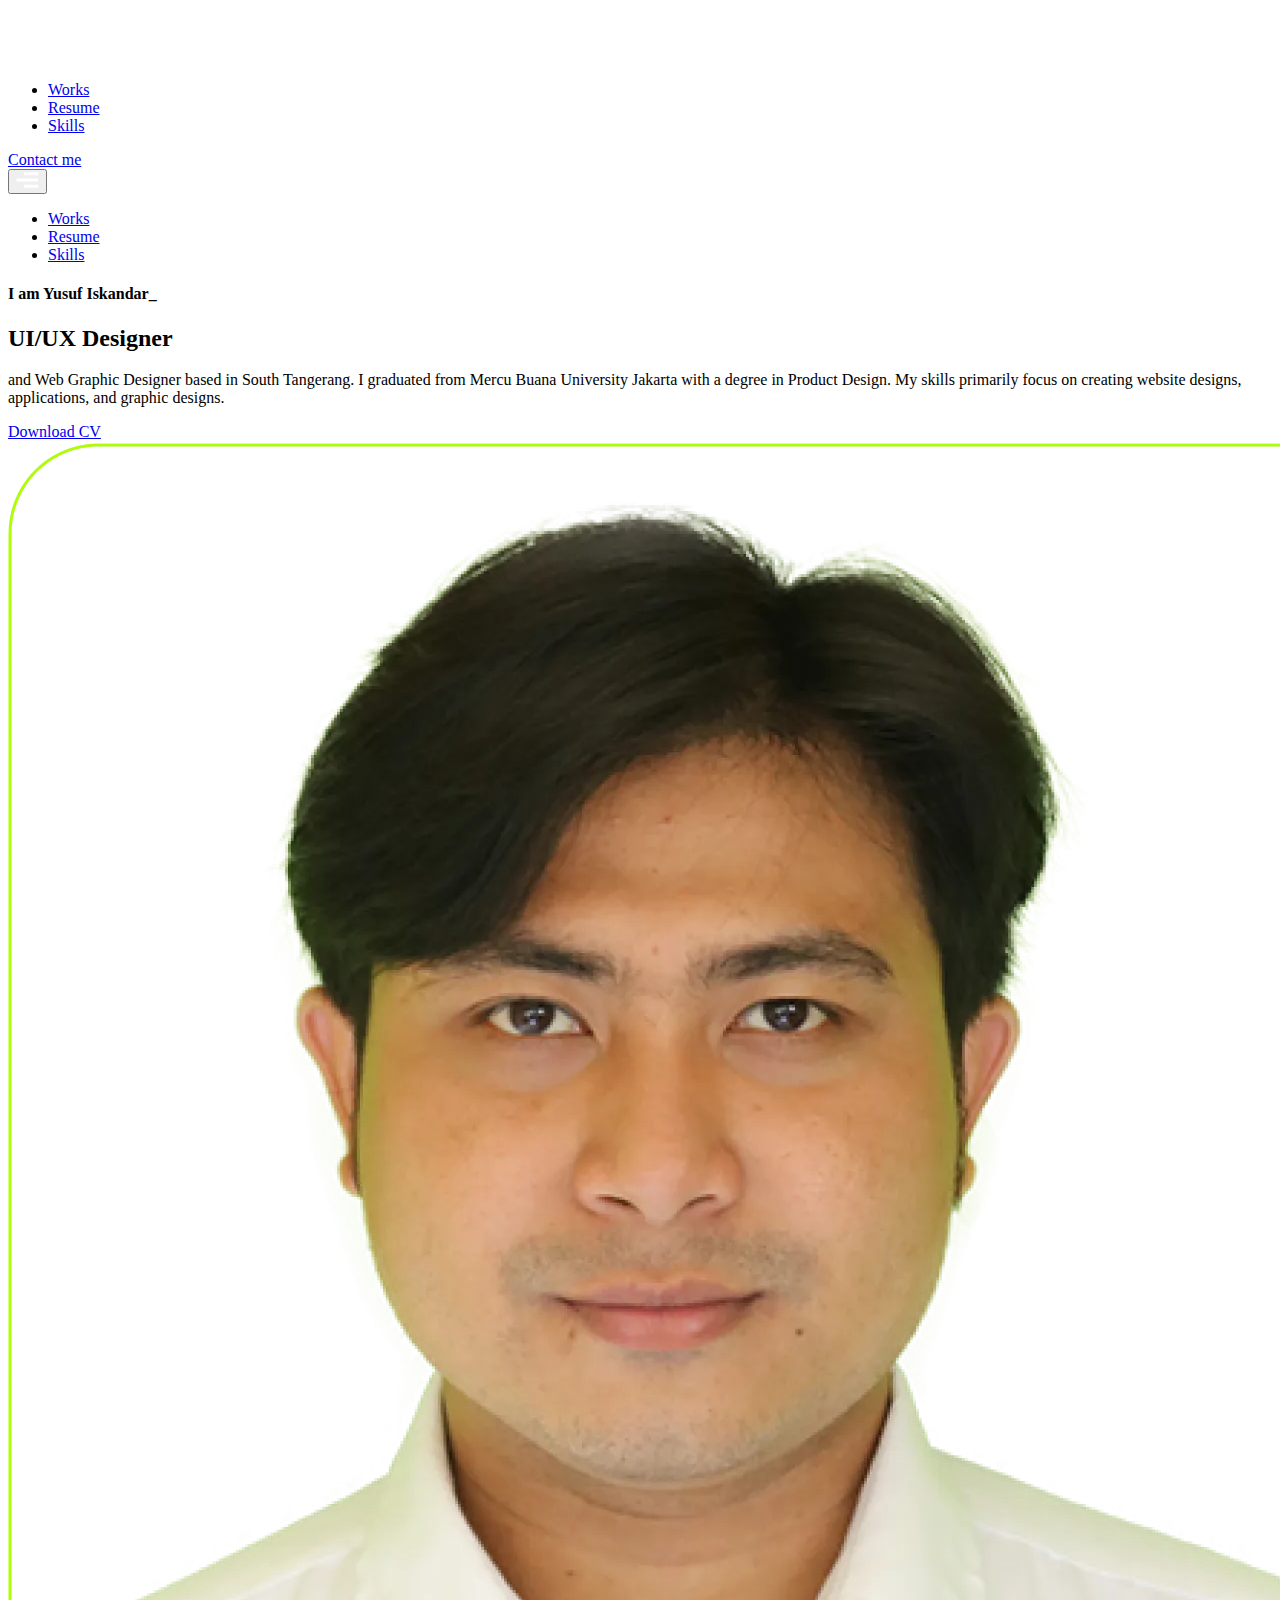
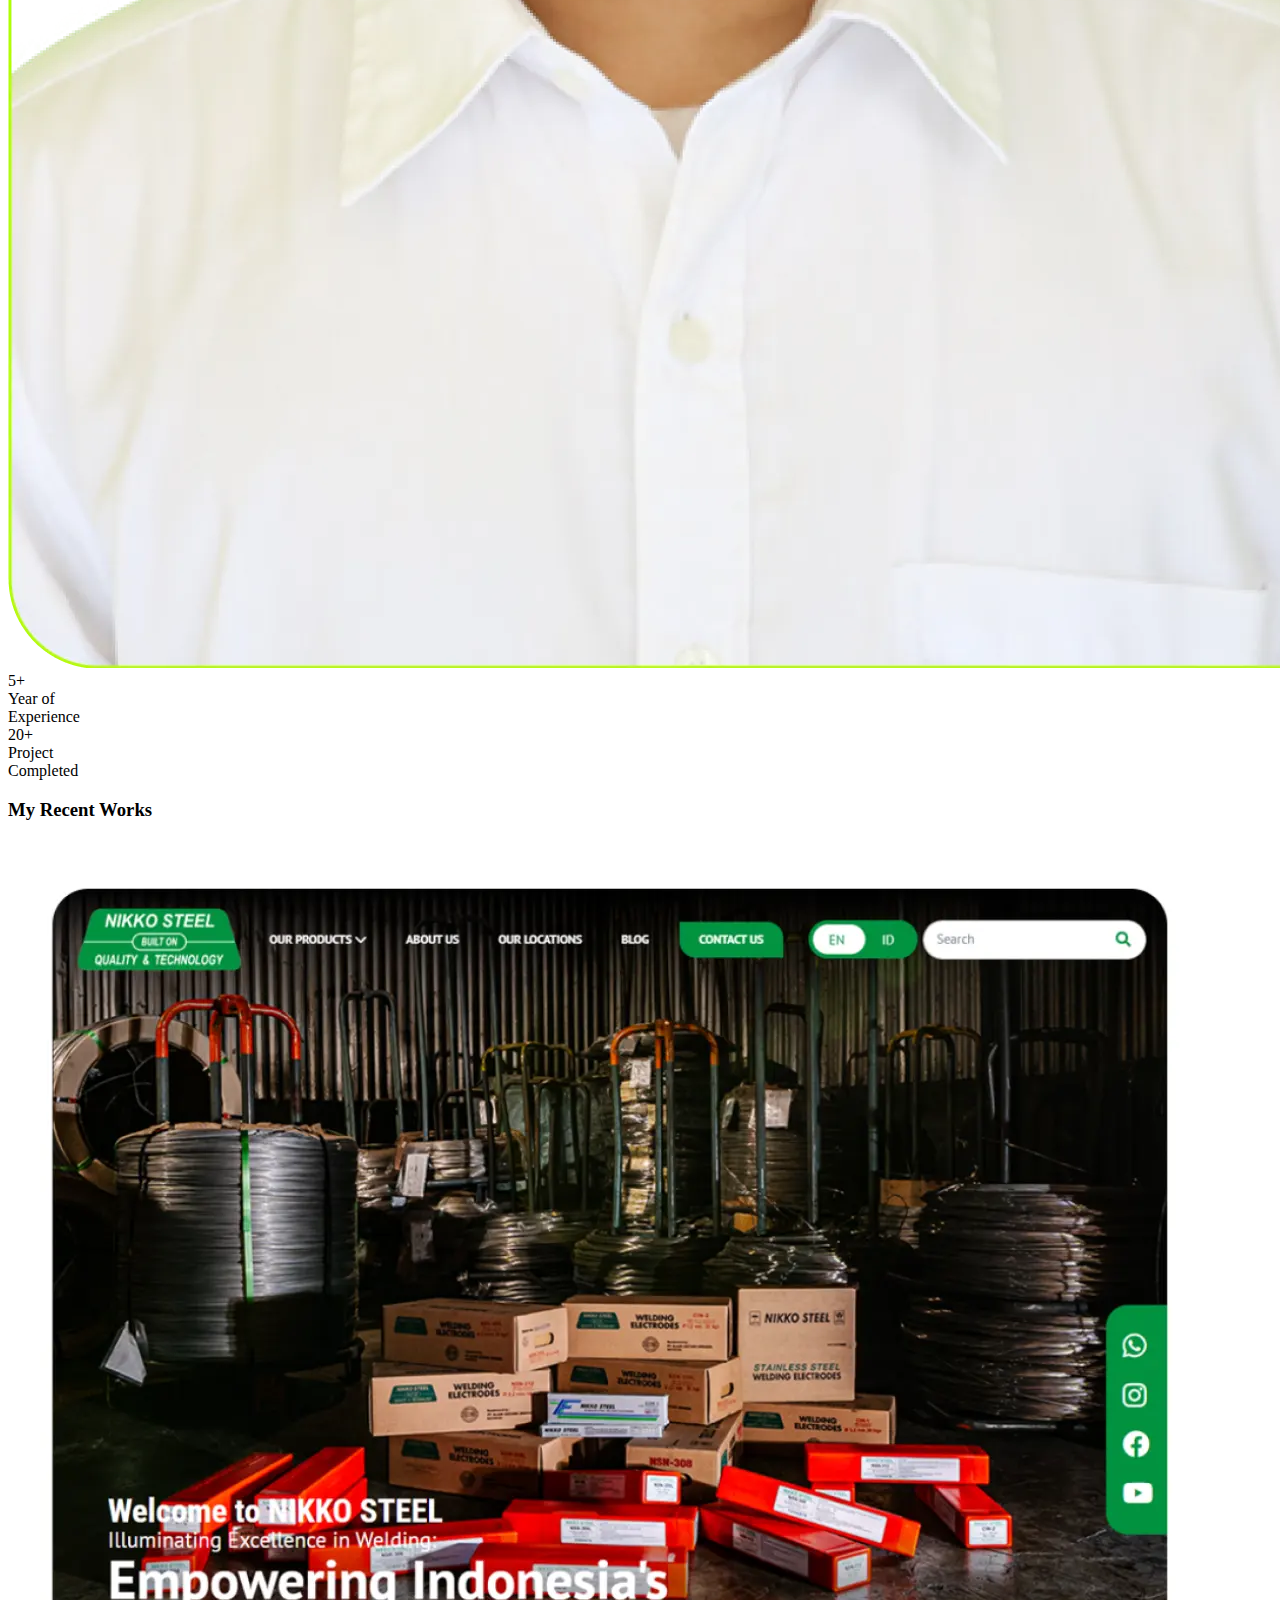
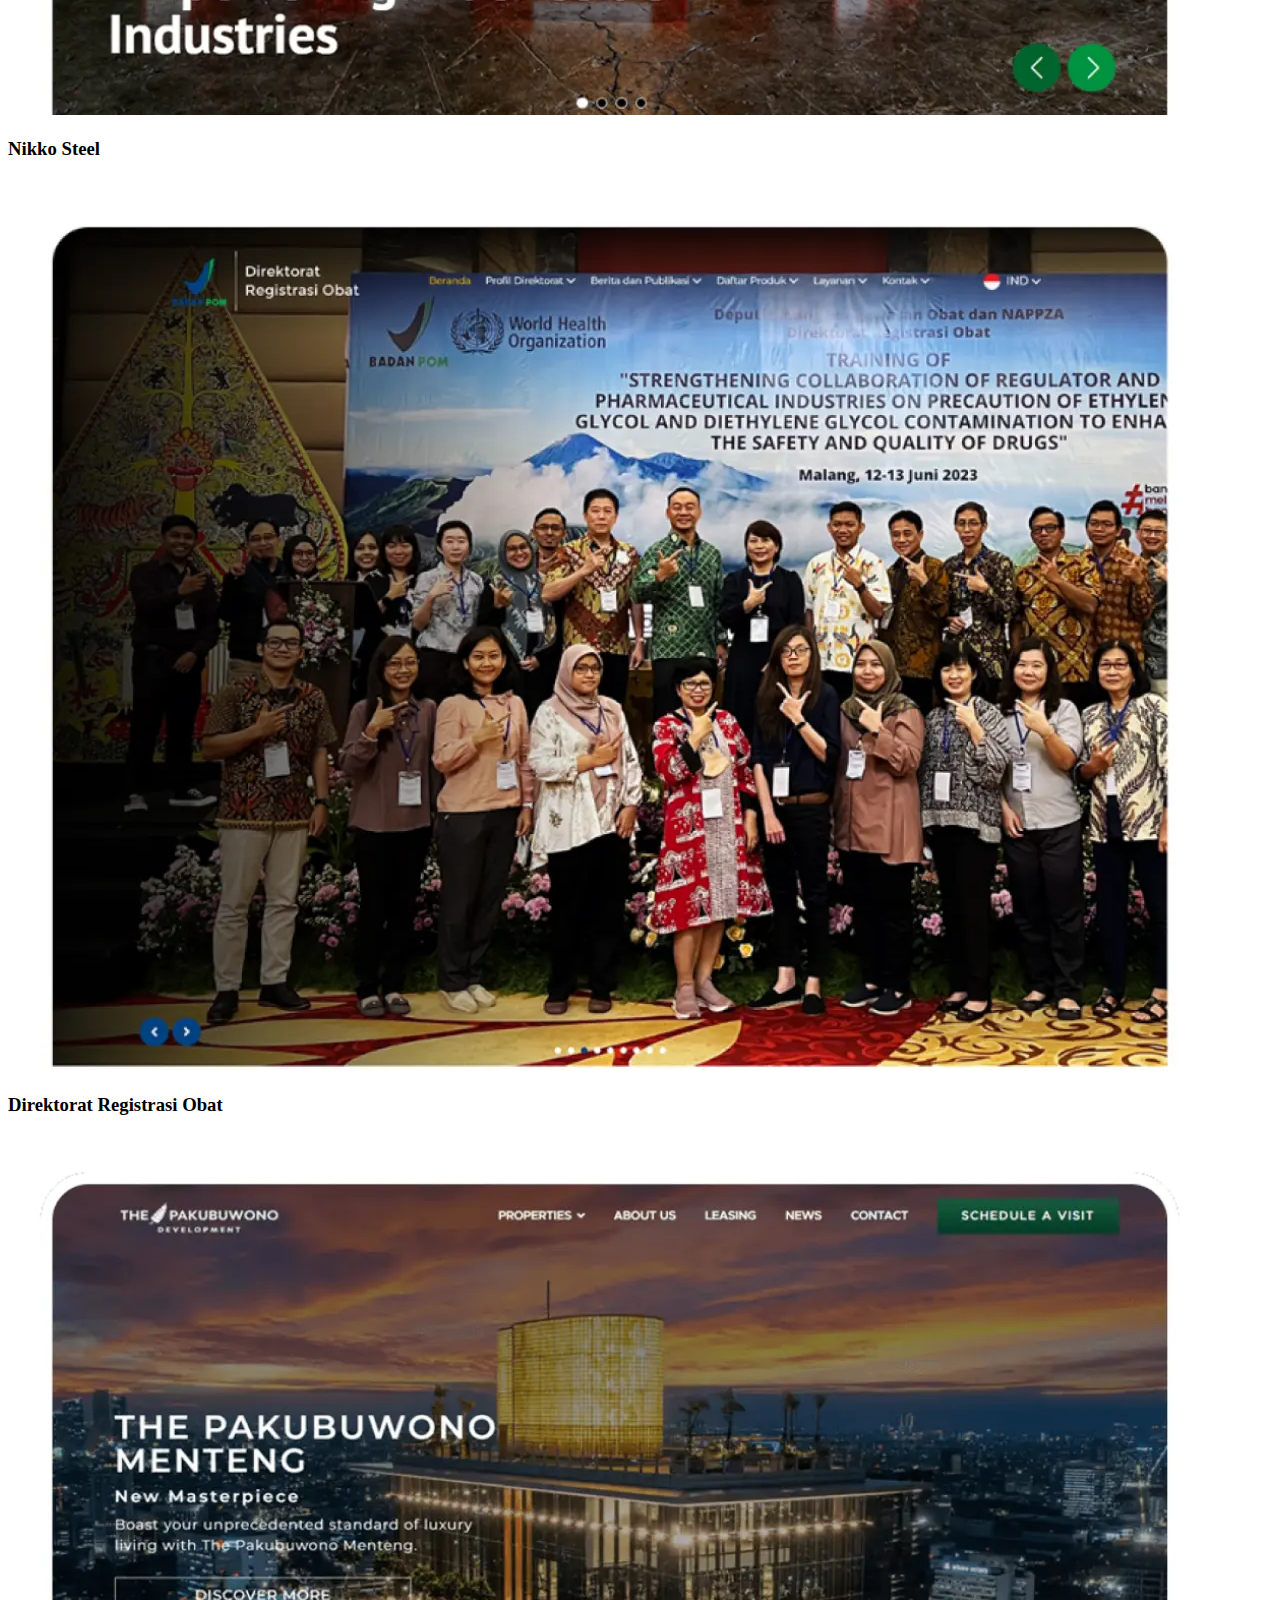
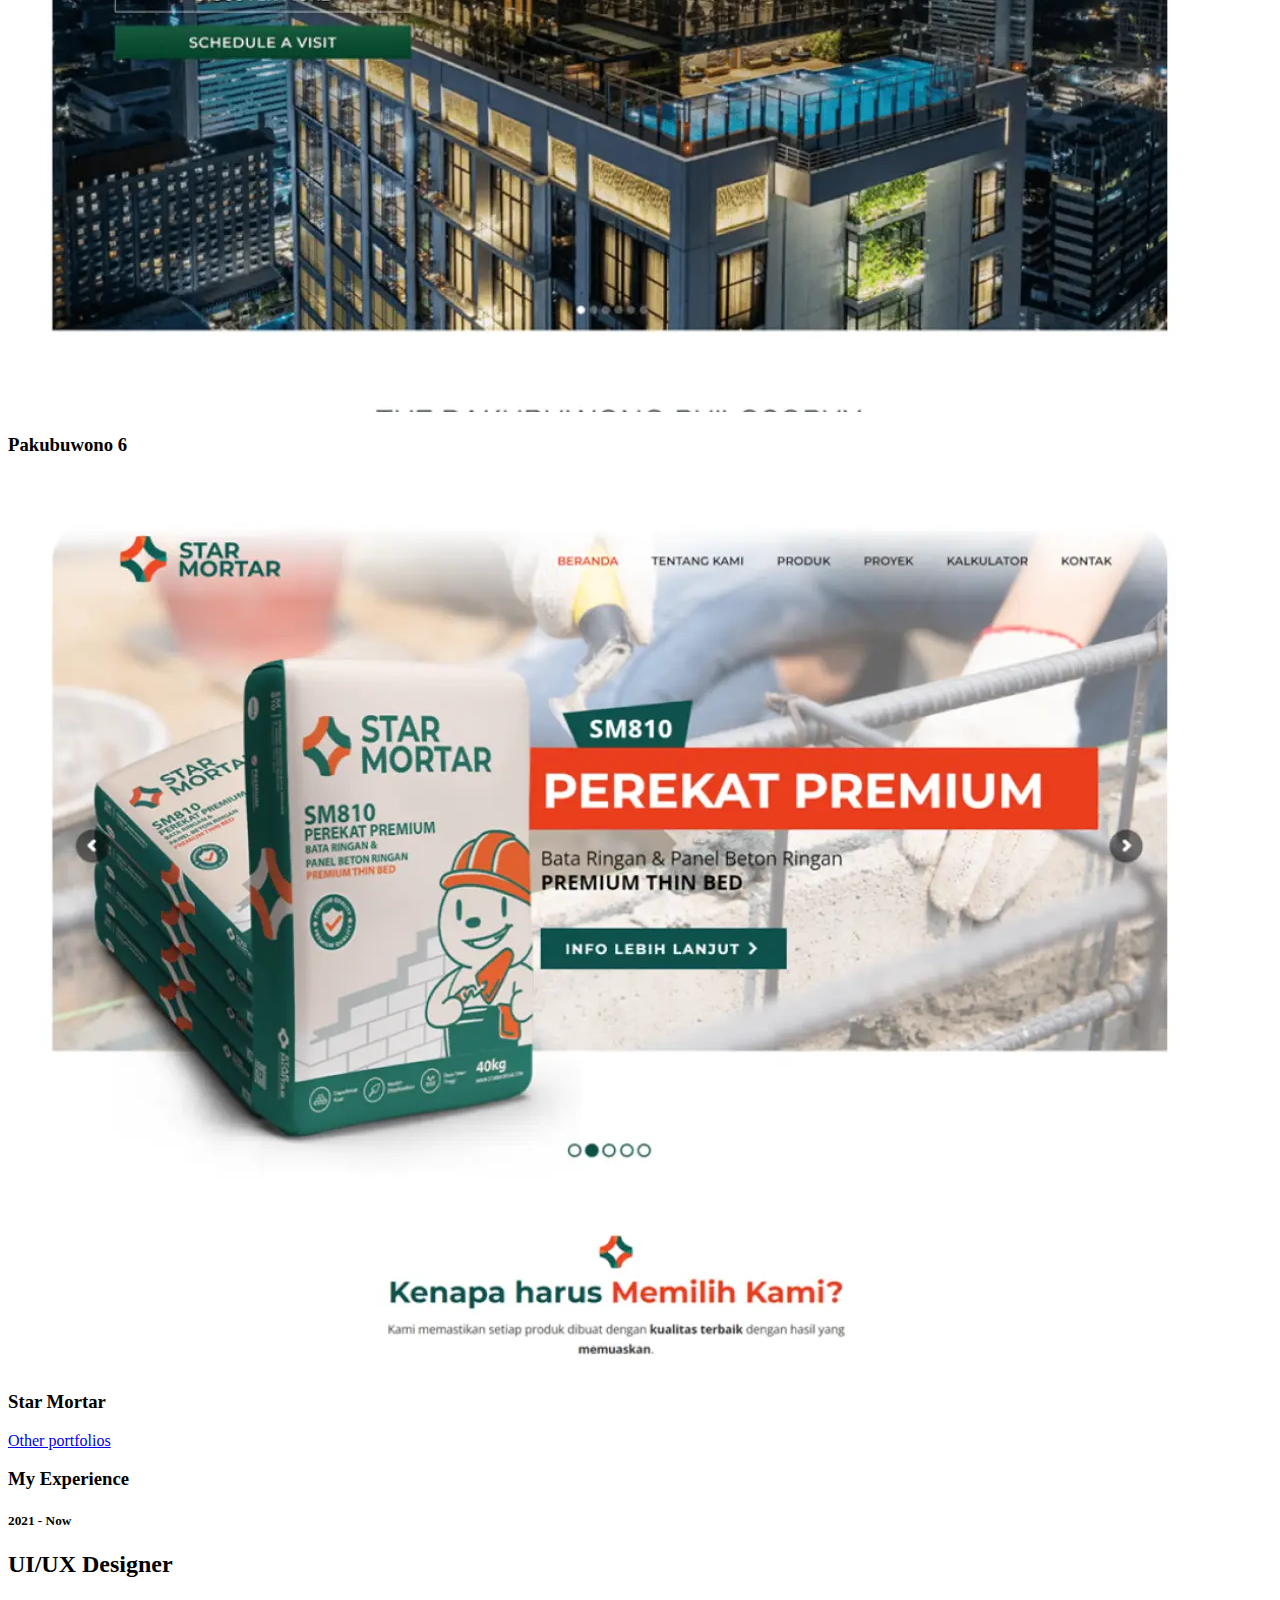
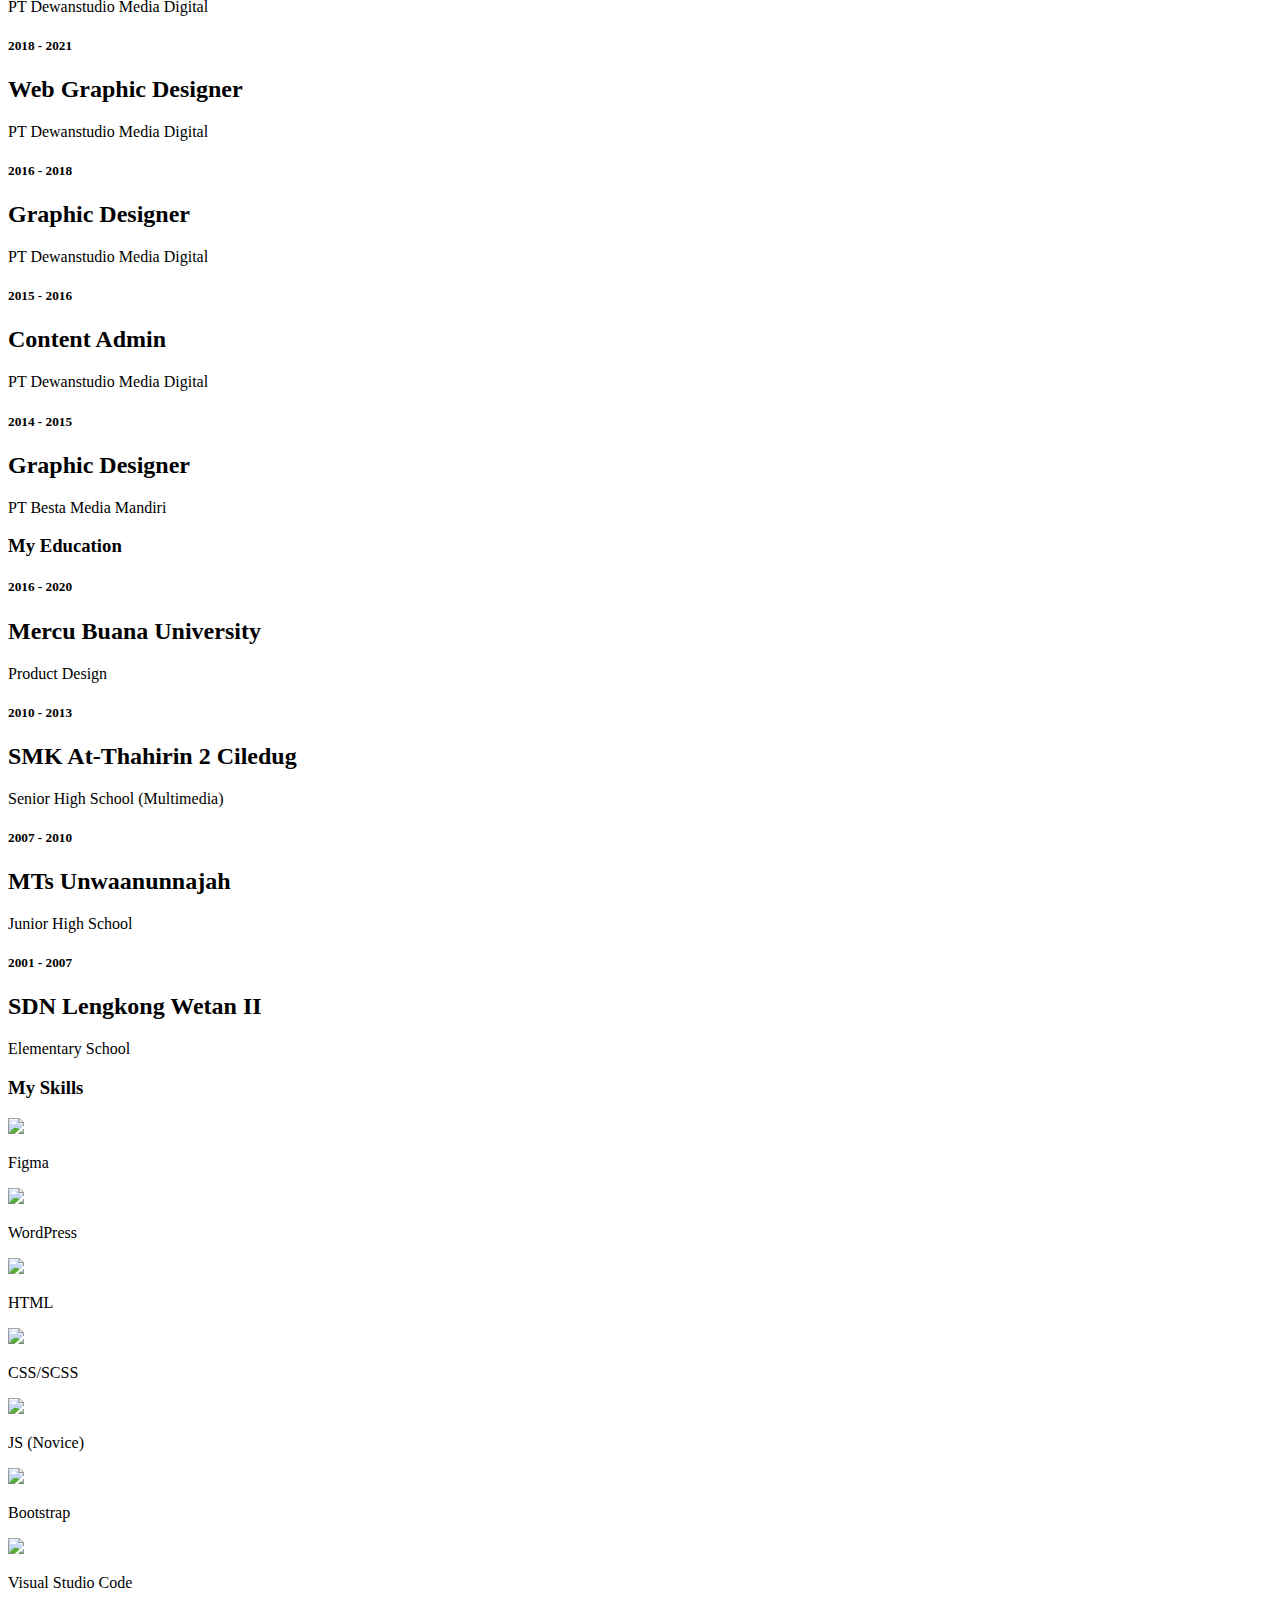
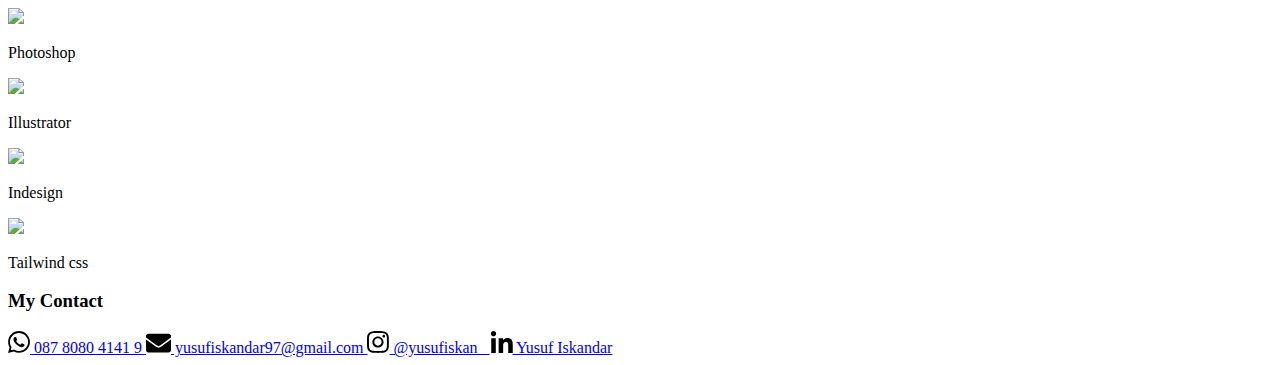
==== index.html @ 82c763b8 "update gambar" ====
<!DOCTYPE html>
<html lang="en" class="scroll-smooth">

<head>
    <meta charset="UTF-8">
    <meta name="viewport" content="width=device-width, initial-scale=1.0">
    <link rel="preconnect" href="https://fonts.googleapis.com">
    <link rel="preconnect" href="https://fonts.gstatic.com" crossorigin>
    <link href="https://fonts.googleapis.com/css2?family=Unbounded:wght@200..900&display=swap" rel="stylesheet">
    <link href="https://unpkg.com/tailwindcss@^2/dist/tailwind.min.css" rel="stylesheet"/>
    <link rel="stylesheet" href="style.css">
    <script src="https://cdn.tailwindcss.com"></script>

    <title>Yusuf Iskandar</title>
</head>



<body class="bg-[#022684] unbounded-light">
    <div class="relative">
        <nav class="fixed top-0 left-0 right-0 z-10 flex flex-row max-w-6xl mx-auto justify-between items-center mt-10 px-5">
            <svg width="80" height="53" viewBox="0 0 80 53" fill="none" xmlns="http://www.w3.org/2000/svg">
                <g clip-path="url(#clip0_464_35)">
                    <path
                        d="M12.8082 39.3248L13.6675 37.2379L2.12785 8.14322C1.4322 6.46547 1.06391 5.23785 1.06391 4.50128C1.06391 3.68286 1.26852 2.94629 1.67772 2.25064C2.08693 1.55499 2.65982 1.02302 3.39639 0.613811C4.09204 0.204604 4.86954 0 5.64703 0C6.99742 0 8.02043 0.450128 8.71608 1.30946C9.41174 2.1688 10.0255 3.39642 10.5575 4.99233L18.4961 28.1125L26.0255 6.62916C26.6394 4.86957 27.1713 3.51918 27.6215 2.53708C28.1125 1.55499 28.6036 0.900256 29.1355 0.531969C29.6675 0.163683 30.445 0 31.4271 0C32.1227 0 32.8184 0.204604 33.4731 0.57289C34.1279 0.941176 34.6189 1.47315 34.9872 2.08696C35.3555 2.74169 35.5192 3.39642 35.5192 4.13299C35.4373 4.58312 35.2736 5.19693 35.069 5.97442C34.8644 6.79284 34.6189 7.57033 34.3325 8.42967L22.0972 40.4706C21.0332 43.2941 20.0102 45.5038 18.9872 47.0997C17.9642 48.6957 16.6547 49.9233 14.977 50.7826C13.2992 51.6419 11.0895 52.0921 8.26596 52.0921C5.52427 52.0921 3.43731 51.8056 2.08693 51.1918C0.695625 50.578 0.0408936 49.5141 0.0408936 47.9182C0.0408936 46.8542 0.368259 45.9949 1.02299 45.422C1.67772 44.8491 2.65982 44.5627 3.92836 44.5627C4.41941 44.5627 4.91046 44.6445 5.40151 44.7673C6.01532 44.89 6.50637 44.9719 6.95649 44.9719C8.02043 44.9719 8.87977 44.8082 9.49358 44.4808C10.1074 44.1535 10.6803 43.6215 11.1713 42.8031C11.6215 42.0256 12.1943 40.8798 12.8082 39.3248Z"
                        fill="#FFFFFF" />
                    <path
                        d="M56.0205 38.1381C49.9233 38.1381 43.8261 38.1381 37.7289 38.1381C34.578 38.1381 32.4092 36.2148 32.3683 33.4322C32.3683 30.6087 34.5371 28.6445 37.6471 28.6445C50.0051 28.6445 62.3223 28.6445 74.6803 28.6445C77.8312 28.6445 79.9591 30.6496 79.9591 33.4322C79.9182 36.2558 77.7903 38.1381 74.5985 38.1381C68.4194 38.179 62.2404 38.1381 56.0205 38.1381Z"
                        fill="#FFFFFF" />
                </g>
                <defs>
                    <clipPath id="clip0_464_35">
                        <rect width="80" height="52.0921" fill="white" />
                    </clipPath>
                </defs>
            </svg>
    
            <ul class="lg:flex hidden flex-row text-white gap-x-8 unbounded-medium">
                <li>
                    <a href="#works" class="text-white hover:text-[#B0FD07]">Works</a>
                </li>
                <li>
                    <a href="#resume" class="text-white hover:text-[#B0FD07]">Resume</a>
                </li>
                <li>
                    <a href="#skills" class="text-white hover:text-[#B0FD07]">Skills</a>
                </li>
            </ul>
    
            <div class="lg:flex hidden">
                <a href="https://wa.me/087808041419" target="_blank" class="border-solid border-2 border-white hover:bg-[#B0FD07] hover:text-black hover:border-[#B0FD07] rounded-full text-white py-3 px-8 unbounded-bold">
                    Contact me
                </a>
            </div>
    
            <!-- toogleMenuMobile -->
            <div class="lg:hidden">
                <button onclick="toggleContent(); return false;">
                    <svg width="23" height="16" viewBox="0 0 23 16" fill="none" xmlns="http://www.w3.org/2000/svg">
                        <path d="M1.17407 9.59204H21.4866C21.6938 9.59204 21.8925 9.50973 22.039 9.36322C22.1855 9.21671 22.2678 9.01799 22.2678 8.81079V7.24829C22.2678 7.04109 22.1855 6.84238 22.039 6.69586C21.8925 6.54935 21.6938 6.46704 21.4866 6.46704H1.17407C0.966872 6.46704 0.768158 6.54935 0.621645 6.69586C0.475132 6.84238 0.392822 7.04109 0.392822 7.24829L0.392822 8.81079C0.392822 9.01799 0.475132 9.21671 0.621645 9.36322C0.768158 9.50973 0.966872 9.59204 1.17407 9.59204ZM21.6414 0.217041H8.83179C8.7495 0.216977 8.66801 0.233137 8.59197 0.264597C8.51594 0.296057 8.44685 0.3422 8.38867 0.400385C8.33048 0.458571 8.28434 0.527657 8.25288 0.603692C8.22142 0.679728 8.20526 0.76122 8.20532 0.843506V2.71558C8.20526 2.79786 8.22142 2.87935 8.25288 2.95539C8.28434 3.03143 8.33048 3.10051 8.38867 3.1587C8.44685 3.21688 8.51594 3.26303 8.59197 3.29449C8.66801 3.32595 8.7495 3.34211 8.83179 3.34204H21.6414C21.7236 3.34211 21.8051 3.32595 21.8812 3.29449C21.9572 3.26303 22.0263 3.21688 22.0845 3.1587C22.1427 3.10051 22.1888 3.03143 22.2203 2.95539C22.2517 2.87935 22.2679 2.79786 22.2678 2.71558V0.843506C22.2679 0.76122 22.2517 0.679728 22.2203 0.603692C22.1888 0.527657 22.1427 0.458571 22.0845 0.400385C22.0263 0.3422 21.9572 0.296057 21.8812 0.264597C21.8051 0.233137 21.7236 0.216977 21.6414 0.217041ZM21.6414 12.717H8.83179C8.7495 12.717 8.66801 12.7331 8.59197 12.7646C8.51594 12.7961 8.44685 12.8422 8.38867 12.9004C8.33048 12.9586 8.28434 13.0277 8.25288 13.1037C8.22142 13.1797 8.20526 13.2612 8.20532 13.3435V15.2156C8.20526 15.2979 8.22142 15.3794 8.25288 15.4554C8.28434 15.5314 8.33048 15.6005 8.38867 15.6587C8.44685 15.7169 8.51594 15.763 8.59197 15.7945C8.66801 15.8259 8.7495 15.8421 8.83179 15.842H21.6414C21.7236 15.8421 21.8051 15.8259 21.8812 15.7945C21.9572 15.763 22.0263 15.7169 22.0845 15.6587C22.1427 15.6005 22.1888 15.5314 22.2203 15.4554C22.2517 15.3794 22.2679 15.2979 22.2678 15.2156V13.3435C22.2679 13.2612 22.2517 13.1797 22.2203 13.1037C22.1888 13.0277 22.1427 12.9586 22.0845 12.9004C22.0263 12.8422 21.9572 12.7961 21.8812 12.7646C21.8051 12.7331 21.7236 12.717 21.6414 12.717Z" fill="white"/>
                    </svg>
                </button>                
            </div>
        </nav>

        
        <div class="fixed top-0 left-0 right-0 hidden" id="content">
            <ul class="flex-row text-white unbounded-medium mt-[30%] bg-[#001C61]">
                <li class="p-4">
                    <a href="#works" class="text-white hover:text-[#B0FD07] p-8">Works</a>
                </li>
                <li class="p-4">
                    <a href="#resume" class="text-white hover:text-[#B0FD07] p-8">Resume</a>
                </li>
                <li class="p-4">
                    <a href="#skills" class="text-white hover:text-[#B0FD07] p-8">Skills</a>
                </li>
            </ul>
        </div>
    

    <section class="bg-[#013AC9] -mt-24 pt-[250px] h-full">
        <div class="max-w-6xl mx-auto">
            <div class="flex flex-col md:flex-row gap-x-20 items-center justify-between">
                <div class="flex flex-col py-10 md:py-24 px-5">
                    <div class="flex flex-col gap-y-3">
                        <div>
                            <h4 class="text-white text-xl md:text-2xl">
                                I am Yusuf Iskandar_
                            </h4>
                            <h2 class="text-[#B0FD07] unbounded-extra-bold text-3xl md:text-5xl">
                                UI/UX Designer
                            </h2>
                        </div>
                        <div class="flex flex-col gap-y-10">
                            <p class="text-white mt-2 unbounded-light">and Web Graphic Designer based in South
                                Tangerang. I graduated from Mercu Buana University Jakarta with a degree in Product
                                Design. My skills primarily focus on creating website designs, applications, and graphic
                                designs.</p>

                            <a href="RESUME_Yusuf_Iskandar.pdf" target="_blank"
                                class="bg-[#B0FD07] border-solid border-2 border-[#B0FD07] hover:border-solid hover:border-2 hover:border-black text-black rounded-full py-3 px-8 unbounded-bold w-fit animate-bounce">Download
                                CV</a>
                        </div>
                    </div>
                </div>

                <div class="flex flex-col">
                    <img src="poto-profile.webp" class="rotate-3 transition ease-in-out delay-100 hover:rotate-0 hover:transition hover:ease-in-out hover:delay-100 w-9/12 md:w-full h-[auto] mx-auto">
                </div>
            </div>
        </div>
        <div class="max-w-6xl mx-auto grid justify-items-stretch py-20">
            <div class="flex items-center justify-self-center text-white gap-x-14 md:gap-x-20">
                <div class="flex flex-col md:flex-row items-center gap-x-3">
                    <div class="text-5xl unbounded-bold">5+</div>
                    <div class="text-center md:text-left">Year of<br>Experience</div>
                </div>
                <div class="flex flex-col md:flex-row items-center gap-x-3">
                    <div class="text-5xl unbounded-bold">20+</div>
                    <div class="text-center md:text-left">Project<br>Completed</div>
                </div>
            </div>
        </div>
    </section>

    <section class="max-w-6xl py-24 grid mx-auto" id="works">
        <div class="justify-self-center mb-10 md:mb-20">
            <h3 class="text-2xl md:text-4xl text-[#B0FD07] unbounded-bold text-center">My Recent Works</h3>
        </div>
        <div class="grid grid-cols-1 md:grid-cols-2 gap-x-8 px-5">
            <div class="my-cards mb-5">
                <div class="bg-[#001343] py-5 pb-0 w-fit rounded-[20px]">
                    <img src="nikko-steel.webp" class="h-auto hover:-translate-y-1 hover:scale-110 duration-300">
                </div>
                <div class="text-white text-center">
                    <h3 class="text-base md:text-2xl unbounded-semibold pt-3">Nikko Steel</h3>
                </div>
            </div>
            <div class="my-cards mb-5">
                <div class="bg-[#001343] py-5 pb-0 w-fit rounded-[20px]">
                    <img src="bpom.webp" class="h-auto hover:-translate-y-1 hover:scale-110 duration-300">
                </div>
                <div class="text-white text-center">
                    <h3 class="text-base md:text-2xl unbounded-semibold pt-3">Direktorat Registrasi Obat</h3>
                </div>
            </div>
            <div class="my-cards mb-5">
                <div class="bg-[#001343] py-5 pb-0 w-fit rounded-[20px]">
                    <img src="pakubuwono.webp" class="h-auto hover:-translate-y-1 hover:scale-110 duration-300">
                </div>
                <div class="text-white text-center">
                    <h3 class="text-base md:text-2xl unbounded-semibold pt-3">Pakubuwono 6</h3>
                </div>
            </div>
            <div class="my-cards mb-5">
                <div class="bg-[#001343] py-5 pb-0 w-fit rounded-[20px]">
                    <img src="star-mortar.webp" class="h-auto hover:-translate-y-1 hover:scale-110 duration-300">
                </div>
                <div class="text-white text-center">
                    <h3 class="text-base md:text-2xl unbounded-semibold pt-3">Star Mortar</h3>
                </div>
            </div>
        </div>
        <div class="mx-auto mt-5">
            <a href="Portfolio_Yusuf-Iskandar-low.pdf" target="_blank" class="border-solid border-2 border-white hover:bg-[#B0FD07] hover:text-black hover:border-[#B0FD07] rounded-full text-white py-3 px-8 unbounded-bold">
                Other portfolios
            </a>
        </div>
    </section>

    <section class="bg-[#001C61] py-20" id="resume">
        <div class="max-w-6xl mx-auto">
            <div class="grid grid-cols-1 md:grid-cols-2 gap-x-10 px-5">
                <div class="my-experience">
                    <h3 class="text-3xl md:text-4xl text-center md:text-left text-[#B0FD07] unbounded-bold mb-10">My Experience</h3>
                    <div class="p-8 rounded-[20px] bg-[#00237a] mb-5 hover:border-solid hover:border-2 hover:border-[#B0FD07]">
                        <h5 class="text-[#B0FD07] text-lg md:text-xl unbounded-medium">2021 - Now</h5>
                        <h2 class="text-xl md:text-3xl unbounded-bold text-white">UI/UX Designer</h2>
                        <p class="text-sm md:text-base text-[#ACACAC]">PT Dewanstudio Media Digital</p>
                    </div>
                    <div class="p-8 rounded-[20px] bg-[#00237a] mb-5 hover:border-solid hover:border-2 hover:border-[#B0FD07]">
                        <h5 class="text-[#B0FD07] text-lg md:text-xl unbounded-medium">2018 - 2021</h5>
                        <h2 class="text-xl md:text-3xl unbounded-bold text-white">Web Graphic Designer</h2>
                        <p class="text-sm md:text-base text-[#ACACAC]">PT Dewanstudio Media Digital</p>
                    </div>
                    <div class="p-8 rounded-[20px] bg-[#00237a] mb-5 hover:border-solid hover:border-2 hover:border-[#B0FD07]">
                        <h5 class="text-[#B0FD07] text-lg md:text-xl unbounded-medium">2016 - 2018</h5>
                        <h2 class="text-xl md:text-3xl unbounded-bold text-white">Graphic Designer</h2>
                        <p class="text-sm md:text-base text-[#ACACAC]">PT Dewanstudio Media Digital</p>
                    </div>
                    <div class="p-8 rounded-[20px] bg-[#00237a] mb-5 hover:border-solid hover:border-2 hover:border-[#B0FD07]">
                        <h5 class="text-[#B0FD07] text-lg md:text-xl unbounded-medium">2015 - 2016</h5>
                        <h2 class="text-xl md:text-3xl unbounded-bold text-white">Content Admin</h2>
                        <p class="text-sm md:text-base text-[#ACACAC]">PT Dewanstudio Media Digital</p>
                    </div>
                    <div class="p-8 rounded-[20px] bg-[#00237a] mb-5 hover:border-solid hover:border-2 hover:border-[#B0FD07]">
                        <h5 class="text-[#B0FD07] text-lg md:text-xl unbounded-medium">2014 - 2015</h5>
                        <h2 class="text-xl md:text-3xl unbounded-bold text-white">Graphic Designer</h2>
                        <p class="text-sm md:text-base text-[#ACACAC]">PT Besta Media Mandiri</p>
                    </div>                    
                </div>
                <div class="my-education">
                    <h3 class="text-3xl md:text-4xl text-center md:text-left text-[#B0FD07] unbounded-bold mt-10 md:mt-0 mb-10">My Education</h3>
                    <div class="p-8 rounded-[20px] bg-[#00237a] mb-5 hover:border-solid hover:border-2 hover:border-[#B0FD07]">
                        <h5 class="text-[#B0FD07] text-lg md:text-xl unbounded-medium">2016 - 2020</h5>
                        <h2 class="text-xl md:text-3xl unbounded-bold text-white">Mercu Buana University</h2>
                        <p class="text-sm md:text-base text-[#ACACAC]">Product Design</p>
                    </div>
                    <div class="p-8 rounded-[20px] bg-[#00237a] mb-5 hover:border-solid hover:border-2 hover:border-[#B0FD07]">
                        <h5 class="text-[#B0FD07] text-lg md:text-xl unbounded-medium">2010 - 2013</h5>
                        <h2 class="text-xl md:text-3xl unbounded-bold text-white">SMK At-Thahirin 2 Ciledug</h2>
                        <p class="text-sm md:text-base text-[#ACACAC]">Senior High School (Multimedia)</p>
                    </div>
                    <div class="p-8 rounded-[20px] bg-[#00237a] mb-5 hover:border-solid hover:border-2 hover:border-[#B0FD07]">
                        <h5 class="text-[#B0FD07] text-lg md:text-xl unbounded-medium">2007 - 2010</h5>
                        <h2 class="text-xl md:text-3xl unbounded-bold text-white">MTs Unwaanunnajah</h2>
                        <p class="text-sm md:text-base text-[#ACACAC]">Junior High School</p>
                    </div>
                    <div class="p-8 rounded-[20px] bg-[#00237a] mb-5 hover:border-solid hover:border-2 hover:border-[#B0FD07]">
                        <h5 class="text-[#B0FD07] text-lg md:text-xl unbounded-medium">2001 - 2007</h5>
                        <h2 class="text-xl md:text-3xl unbounded-bold text-white">SDN Lengkong Wetan II</h2>
                        <p class="text-sm md:text-base text-[#ACACAC]">Elementary School</p>
                    </div>                  
                </div>
            </div>

            
        </div>
    </section>

    <section class="max-w-6xl py-24 grid mx-auto" id="skills">
        <div class="justify-self-center mb-10 md:mb-20">
            <h3 class="text-3xl md:text-4xl text-center md:text-left text-[#B0FD07] unbounded-bold">My Skills</h3>
        </div>
        <div class="grid grid-cols-3 md:grid-cols-5 gap-x-5 px-5">
            <div class="my-cards mb-5 transition ease-in-out delay-50 hover:-translate-y-1 hover:scale-110 duration-300">
                <div class="bg-[#001C61] hover:border-solid hover:border-2 hover:border-[#B0FD07] p-8 w-fit rounded-[20px] mx-auto">
                    <img src="figma.svg" class="h-auto">                        
                </div>
                <div class="text-white text-center">
                    <p class="text-xs md:text-base pt-3">Figma</p>
                </div>
            </div>
            <div class="my-cards mb-5 transition ease-in-out delay-50 hover:-translate-y-1 hover:scale-110 duration-300">
                <div class="bg-[#001C61] hover:border-solid hover:border-2 hover:border-[#B0FD07] p-8 w-fit rounded-[20px] mx-auto">
                    <img src="wordpress.svg" class="h-auto">                        
                </div>
                <div class="text-white text-center">
                    <p class="text-xs md:text-bas pt-3">WordPress</p>
                </div>
            </div>
            <div class="my-cards mb-5 transition ease-in-out delay-50 hover:-translate-y-1 hover:scale-110 duration-300">
                <div class="bg-[#001C61] hover:border-solid hover:border-2 hover:border-[#B0FD07] p-8 w-fit rounded-[20px] mx-auto">
                    <img src="html.svg" class="h-auto">                        
                </div>
                <div class="text-white text-center">
                    <p class="text-xs md:text-bas pt-3">HTML</p>
                </div>
            </div>
            <div class="my-cards mb-5 transition ease-in-out delay-50 hover:-translate-y-1 hover:scale-110 duration-300">
                <div class="bg-[#001C61] hover:border-solid hover:border-2 hover:border-[#B0FD07] p-8 w-fit rounded-[20px] mx-auto">
                    <img src="scss.svg" class="h-auto">                        
                </div>
                <div class="text-white text-center">
                    <p class="text-xs md:text-bas pt-3">CSS/SCSS</p>
                </div>
            </div>
            <div class="my-cards mb-5 transition ease-in-out delay-50 hover:-translate-y-1 hover:scale-110 duration-300">
                <div class="bg-[#001C61] hover:border-solid hover:border-2 hover:border-[#B0FD07] p-8 w-fit rounded-[20px] mx-auto">
                    <img src="js.svg" class="h-auto">                        
                </div>
                <div class="text-white text-center">
                    <p class="text-xs md:text-bas pt-3">JS (Novice)</p>
                </div>
            </div>
            <div class="my-cards mb-5 transition ease-in-out delay-50 hover:-translate-y-1 hover:scale-110 duration-300">
                <div class="bg-[#001C61] hover:border-solid hover:border-2 hover:border-[#B0FD07] p-8 w-fit rounded-[20px] mx-auto">
                    <img src="bootstrap.svg" class="h-auto">                        
                </div>
                <div class="text-white text-center">
                    <p class="text-xs md:text-bas pt-3">Bootstrap</p>
                </div>
            </div>
            <div class="my-cards mb-5 transition ease-in-out delay-50 hover:-translate-y-1 hover:scale-110 duration-300">
                <div class="bg-[#001C61] hover:border-solid hover:border-2 hover:border-[#B0FD07] p-8 w-fit rounded-[20px] mx-auto">
                    <img src="visual-studio.svg" class="h-auto">                        
                </div>
                <div class="text-white text-center">
                    <p class="text-xs md:text-bas pt-3">Visual Studio Code</p>
                </div>
            </div>
            <div class="my-cards mb-5 transition ease-in-out delay-50 hover:-translate-y-1 hover:scale-110 duration-300">
                <div class="bg-[#001C61] hover:border-solid hover:border-2 hover:border-[#B0FD07] p-8 w-fit rounded-[20px] mx-auto">
                    <img src="photoshop.svg" class="h-auto">                        
                </div>
                <div class="text-white text-center">
                    <p class="text-xs md:text-bas pt-3">Photoshop</p>
                </div>
            </div>
            <div class="my-cards mb-5 transition ease-in-out delay-50 hover:-translate-y-1 hover:scale-110 duration-300">
                <div class="bg-[#001C61] hover:border-solid hover:border-2 hover:border-[#B0FD07] p-8 w-fit rounded-[20px] mx-auto">
                    <img src="illustrator.svg" class="h-auto">                        
                </div>
                <div class="text-white text-center">
                    <p class="text-xs md:text-bas pt-3">Illustrator</p>
                </div>
            </div>
            <div class="my-cards mb-5 transition ease-in-out delay-50 hover:-translate-y-1 hover:scale-110 duration-300">
                <div class="bg-[#001C61] hover:border-solid hover:border-2 hover:border-[#B0FD07] p-8 w-fit rounded-[20px] mx-auto">
                    <img src="indesign.svg" class="h-auto">                        
                </div>
                <div class="text-white text-center">
                    <p class="text-xs md:text-bas pt-3">Indesign</p>
                </div>
            </div>
            <div class="my-cards mb-5 transition ease-in-out delay-50 hover:-translate-y-1 hover:scale-110 duration-300 md:col-span-5">
                <div class="bg-[#001C61] hover:border-solid hover:border-2 hover:border-[#B0FD07] py-10 md:py-11 px-8 w-fit rounded-[20px] mx-auto">
                    <img src="tailwind.svg" class="w-[100px] h-auto">                        
                </div>
                <div class="text-white text-center">
                    <p class="text-xs md:text-bas pt-3">Tailwind css</p>
                </div>
            </div>
        </div>
    </section>

    <section class="bg-[#013AC9] py-10">
        <div class="max-w-6xl py-5 md:py-10 mx-auto px-1">
            <div class="justify-self-center mb-10 md:mb-20">
                <h3 class="text-3xl md:text-4xl text-center text-[#B0FD07] unbounded-bold">My Contact</h3>
            </div>
            <div class="flex flex-col md:flex-row gap-y-2 md:gap-x-5">
                <a href="https://wa.me/087808041419" target="_blank" class="flex gap-x-2 bg-[#B0FD07] w-full md:w-fit px-6 py-2 rounded-full unbounded-bold transition ease-in-out delay-50 hover:-translate-y-1 hover:scale-110 duration-300 items-center">
                    <svg width="22" height="22" viewBox="0 0 22 22" fill="none" xmlns="http://www.w3.org/2000/svg">
                        <path d="M18.6611 3.24121C16.6152 1.19043 13.8906 0.0625 10.9951 0.0625C5.01855 0.0625 0.155273 4.92578 0.155273 10.9023C0.155273 12.8115 0.65332 14.6768 1.60059 16.3223L0.0625 21.9375L5.80957 20.4287C7.3916 21.293 9.17383 21.7471 10.9902 21.7471H10.9951C16.9668 21.7471 21.9375 16.8838 21.9375 10.9072C21.9375 8.01172 20.707 5.29199 18.6611 3.24121ZM10.9951 19.9209C9.37402 19.9209 7.78711 19.4863 6.40527 18.666L6.07812 18.4707L2.66992 19.3643L3.57812 16.0391L3.36328 15.6973C2.45996 14.2617 1.98633 12.6064 1.98633 10.9023C1.98633 5.93652 6.0293 1.89355 11 1.89355C13.4072 1.89355 15.668 2.83105 17.3672 4.53516C19.0664 6.23926 20.1113 8.5 20.1064 10.9072C20.1064 15.8779 15.9609 19.9209 10.9951 19.9209ZM15.9365 13.1729C15.668 13.0361 14.335 12.3818 14.0859 12.2939C13.8369 12.2012 13.6563 12.1572 13.4756 12.4307C13.2949 12.7041 12.7773 13.3096 12.6162 13.4951C12.46 13.6758 12.2988 13.7002 12.0303 13.5635C10.4385 12.7676 9.39355 12.1426 8.34375 10.3408C8.06543 9.8623 8.62207 9.89648 9.13965 8.86133C9.22754 8.68066 9.18359 8.52441 9.11523 8.3877C9.04688 8.25098 8.50488 6.91797 8.28027 6.37598C8.06055 5.84863 7.83594 5.92188 7.66992 5.91211C7.51367 5.90234 7.33301 5.90234 7.15234 5.90234C6.97168 5.90234 6.67871 5.9707 6.42969 6.23926C6.18066 6.5127 5.48242 7.16699 5.48242 8.5C5.48242 9.83301 6.4541 11.1221 6.58594 11.3027C6.72266 11.4834 8.49512 14.2178 11.2148 15.3945C12.9336 16.1367 13.6074 16.2002 14.4668 16.0732C14.9893 15.9951 16.0684 15.4189 16.293 14.7842C16.5176 14.1494 16.5176 13.6074 16.4492 13.4951C16.3857 13.373 16.2051 13.3047 15.9365 13.1729Z" fill="black"/>
                    </svg>
                    087 8080 4141 9
                </a>
                <a href="mailto:yusufiskandar97@gmail.com" target="_blank" class="flex gap-x-2 bg-[#B0FD07] w-full md:w-fit px-6 py-2 rounded-full unbounded-bold transition ease-in-out delay-50 hover:-translate-y-1 hover:scale-110 duration-300 items-center">
                    <svg width="25" height="20" viewBox="0 0 25 20" fill="none" xmlns="http://www.w3.org/2000/svg">
                        <path d="M24.5264 6.81641C24.7168 6.66504 25 6.80664 25 7.0459V17.0312C25 18.3252 23.9502 19.375 22.6562 19.375H2.34375C1.0498 19.375 0 18.3252 0 17.0312V7.05078C0 6.80664 0.27832 6.66992 0.473633 6.82129C1.56738 7.6709 3.01758 8.75 7.99805 12.3682C9.02832 13.1201 10.7666 14.7021 12.5 14.6924C14.2432 14.707 16.0156 13.0908 17.0068 12.3682C21.9873 8.75 23.4326 7.66602 24.5264 6.81641ZM12.5 13.125C13.6328 13.1445 15.2637 11.6992 16.084 11.1035C22.5635 6.40137 23.0566 5.99121 24.5508 4.81934C24.834 4.59961 25 4.25781 25 3.89648V2.96875C25 1.6748 23.9502 0.625 22.6562 0.625H2.34375C1.0498 0.625 0 1.6748 0 2.96875V3.89648C0 4.25781 0.166016 4.59473 0.449219 4.81934C1.94336 5.98633 2.43652 6.40137 8.91602 11.1035C9.73633 11.6992 11.3672 13.1445 12.5 13.125Z" fill="black"/>
                    </svg>                        
                    yusufiskandar97@gmail.com
                </a>
                <a href="https://www.instagram.com/yusufiskan_/" target="_blank" class="flex gap-x-2 bg-[#B0FD07] w-full md:w-fit px-6 py-2 rounded-full unbounded-bold transition ease-in-out delay-50 hover:-translate-y-1 hover:scale-110 duration-300 items-center">
                    <svg width="22" height="22" viewBox="0 0 22 22" fill="none" xmlns="http://www.w3.org/2000/svg">
                        <path d="M10.946 5.3894C7.84058 5.3894 5.33569 7.89429 5.33569 10.9998C5.33569 14.1052 7.84058 16.6101 10.946 16.6101C14.0515 16.6101 16.5564 14.1052 16.5564 10.9998C16.5564 7.89429 14.0515 5.3894 10.946 5.3894ZM10.946 14.6472C8.93921 14.6472 7.29858 13.0115 7.29858 10.9998C7.29858 8.98804 8.93433 7.35229 10.946 7.35229C12.9578 7.35229 14.5935 8.98804 14.5935 10.9998C14.5935 13.0115 12.9529 14.6472 10.946 14.6472ZM18.0945 5.15991C18.0945 5.88745 17.5085 6.46851 16.7859 6.46851C16.0584 6.46851 15.4773 5.88257 15.4773 5.15991C15.4773 4.43726 16.0632 3.85132 16.7859 3.85132C17.5085 3.85132 18.0945 4.43726 18.0945 5.15991ZM21.8103 6.48804C21.7273 4.73511 21.3269 3.18237 20.0427 1.90308C18.7634 0.623779 17.2107 0.223389 15.4578 0.135498C13.6511 0.032959 8.23608 0.032959 6.42944 0.135498C4.6814 0.218506 3.12866 0.618896 1.84448 1.89819C0.560303 3.17749 0.164795 4.73022 0.0769043 6.48315C-0.0256348 8.28979 -0.0256348 13.7048 0.0769043 15.5115C0.159912 17.2644 0.560303 18.8171 1.84448 20.0964C3.12866 21.3757 4.67651 21.7761 6.42944 21.864C8.23608 21.9666 13.6511 21.9666 15.4578 21.864C17.2107 21.781 18.7634 21.3806 20.0427 20.0964C21.322 18.8171 21.7224 17.2644 21.8103 15.5115C21.9128 13.7048 21.9128 8.29468 21.8103 6.48804ZM19.4763 17.45C19.0955 18.407 18.3582 19.1443 17.3962 19.53C15.9558 20.1013 12.5378 19.9695 10.946 19.9695C9.35425 19.9695 5.9314 20.0964 4.49585 19.53C3.53882 19.1492 2.80151 18.4119 2.41577 17.45C1.84448 16.0095 1.97632 12.5916 1.97632 10.9998C1.97632 9.40796 1.84937 5.98511 2.41577 4.54956C2.79663 3.59253 3.53394 2.85522 4.49585 2.46948C5.93628 1.89819 9.35425 2.03003 10.946 2.03003C12.5378 2.03003 15.9607 1.90308 17.3962 2.46948C18.3533 2.85034 19.0906 3.58765 19.4763 4.54956C20.0476 5.98999 19.9158 9.40796 19.9158 10.9998C19.9158 12.5916 20.0476 16.0144 19.4763 17.45Z" fill="black"/>
                    </svg>                        
                    @yusufiskan_
                </a>
                <a href="https://www.linkedin.com/in/yusuf-iskandar-4b51b8b8" target="_blank" class="flex gap-x-2 bg-[#B0FD07] w-full md:w-fit px-6 py-2 rounded-full unbounded-bold transition ease-in-out delay-50 hover:-translate-y-1 hover:scale-110 duration-300 items-center">
                    <svg width="23" height="22" viewBox="0 0 23 22" fill="none" xmlns="http://www.w3.org/2000/svg">
                        <path d="M5.78369 21.937H1.24854V7.33252H5.78369V21.937ZM3.51367 5.34033C2.06348 5.34033 0.887207 4.13916 0.887207 2.68896C0.887207 1.99238 1.16392 1.32433 1.65648 0.831774C2.14904 0.339216 2.81709 0.0625 3.51367 0.0625C4.21025 0.0625 4.87831 0.339216 5.37086 0.831774C5.86342 1.32433 6.14014 1.99238 6.14014 2.68896C6.14014 4.13916 4.96338 5.34033 3.51367 5.34033ZM22.7573 21.937H18.2319V14.8276C18.2319 13.1333 18.1978 10.9604 15.874 10.9604C13.5161 10.9604 13.1548 12.8013 13.1548 14.7056V21.937H8.62451V7.33252H12.9741V9.32471H13.0376C13.6431 8.17725 15.1221 6.96631 17.3286 6.96631C21.9185 6.96631 22.7622 9.98877 22.7622 13.9146V21.937H22.7573Z" fill="black"/>
                    </svg>                                            
                    Yusuf Iskandar
                </a>
            </div>
        </div>
    </section>

    <script>
        function toggleContent() {
        var content = document.getElementById("content");
        if (content.style.display === "none") {
            content.style.display = "block"; // Show content
        } else {
            content.style.display = "none"; // Hide content
        }
        }
    </script>

</body>

</html>
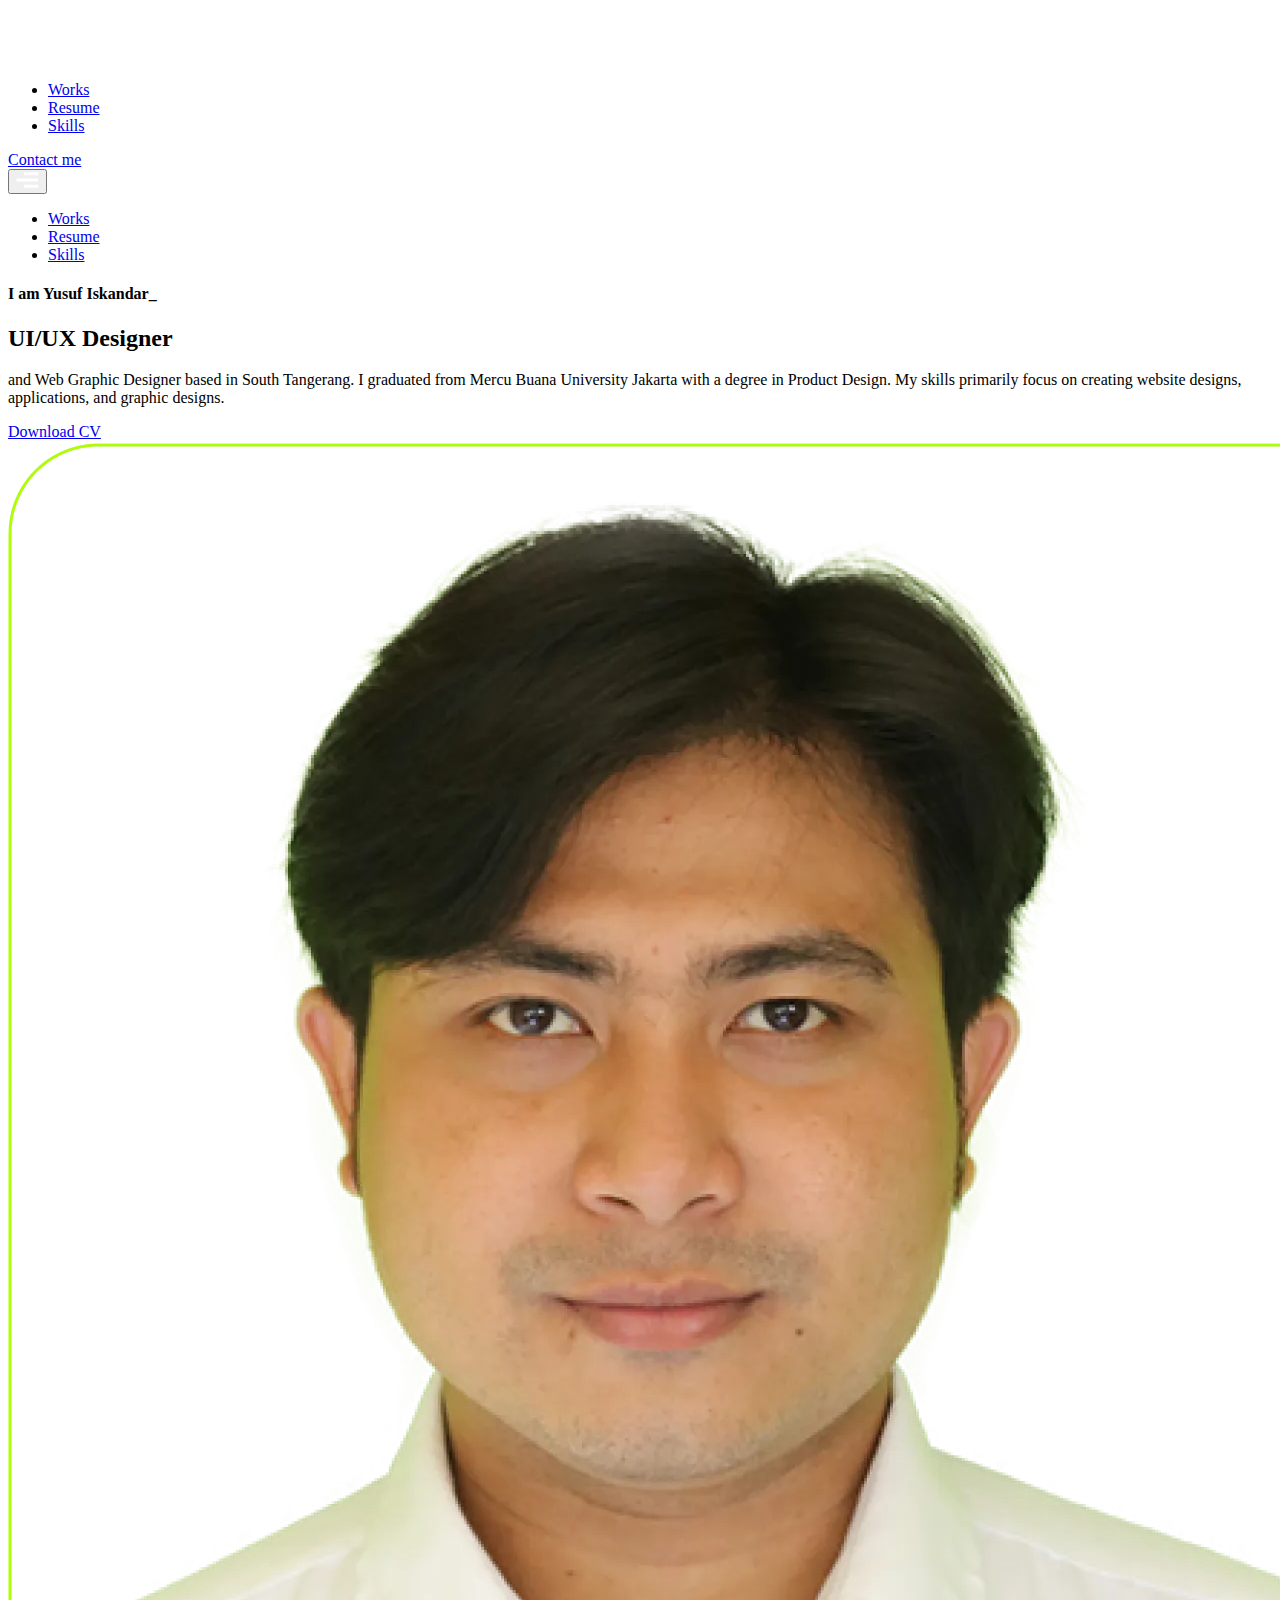
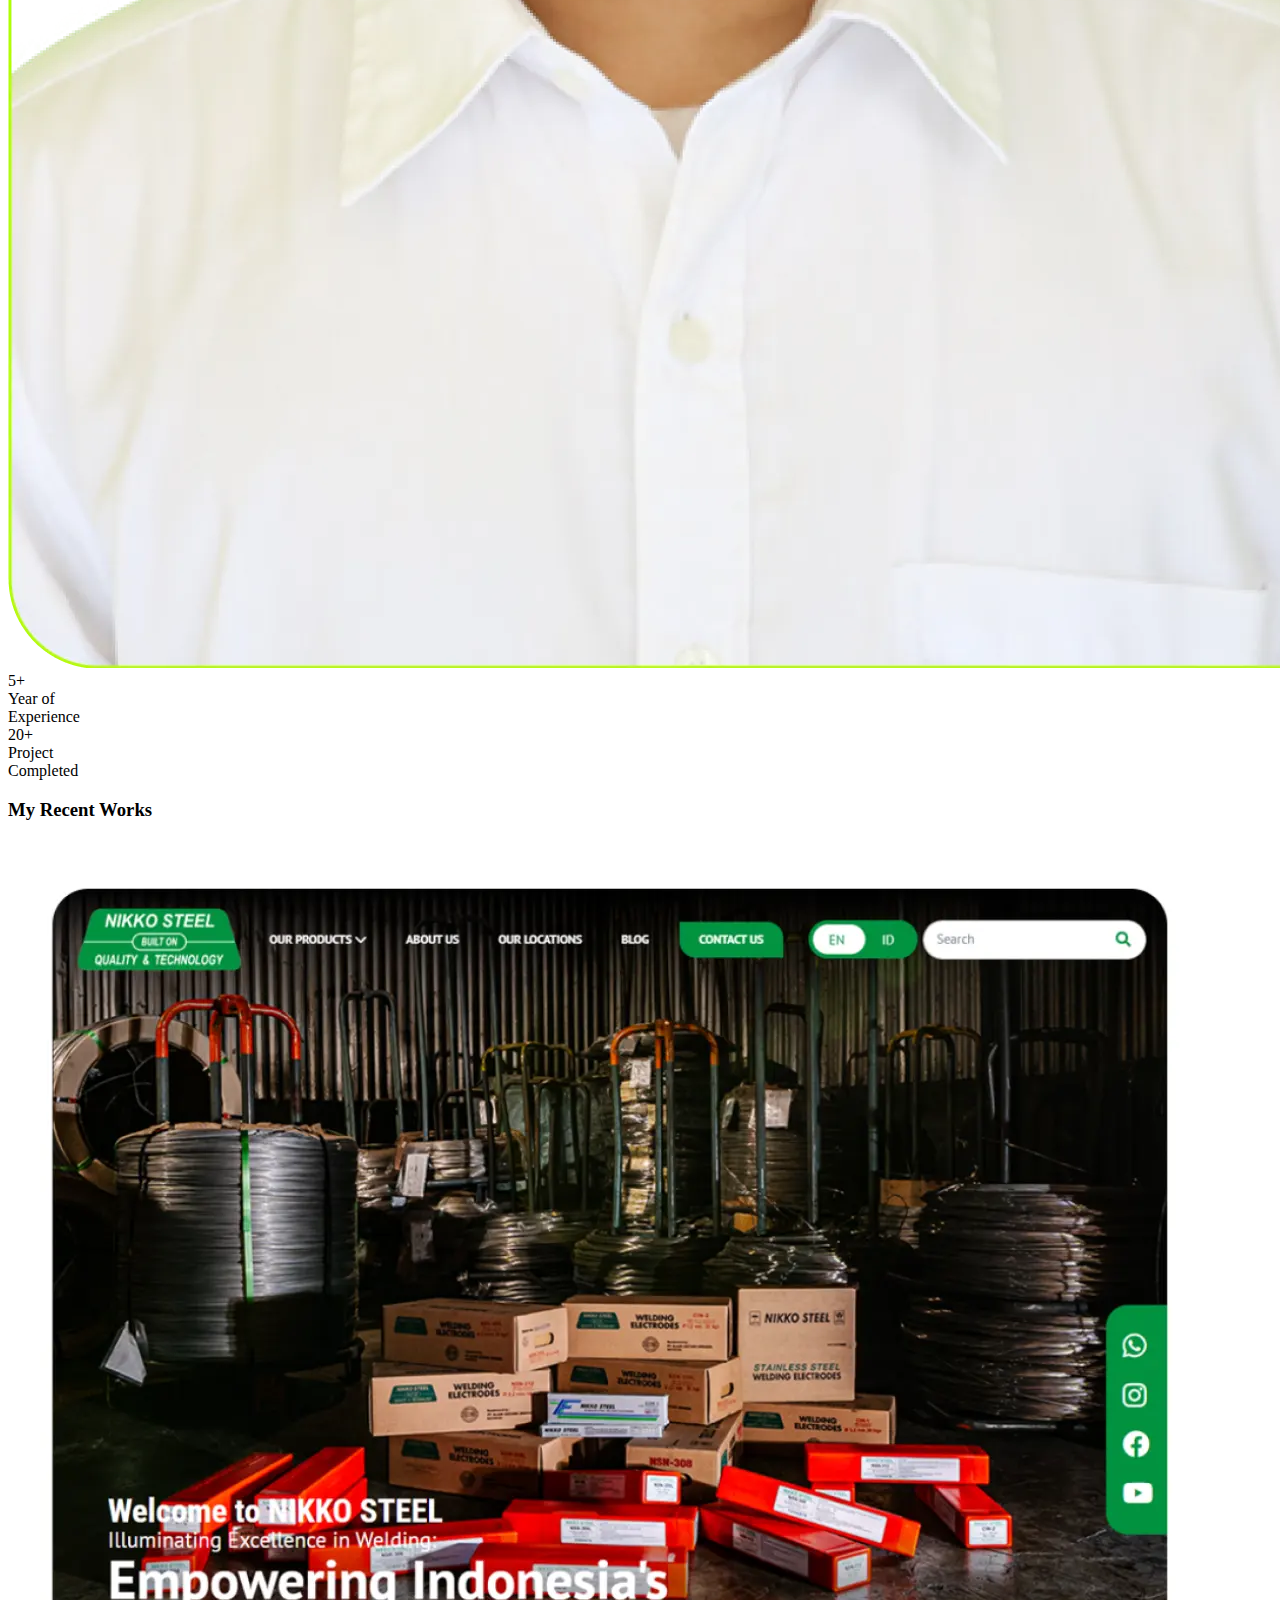
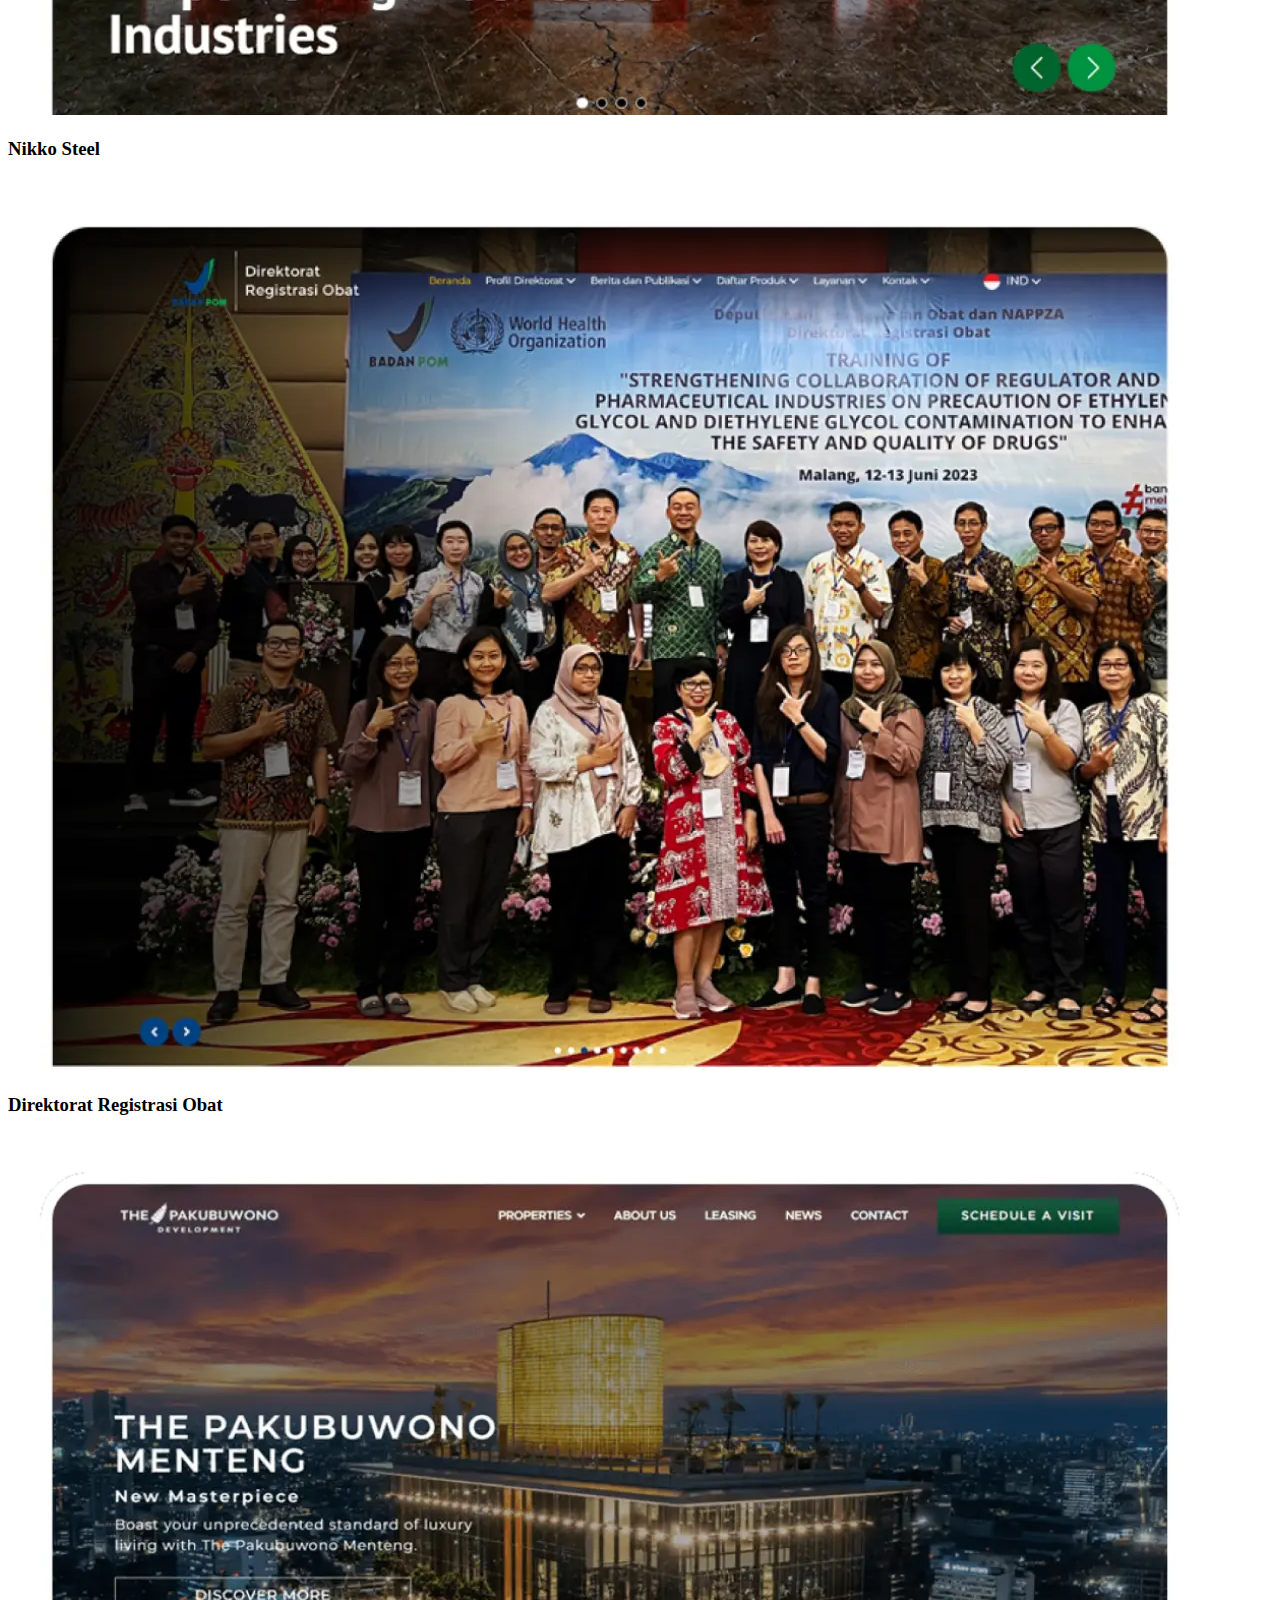
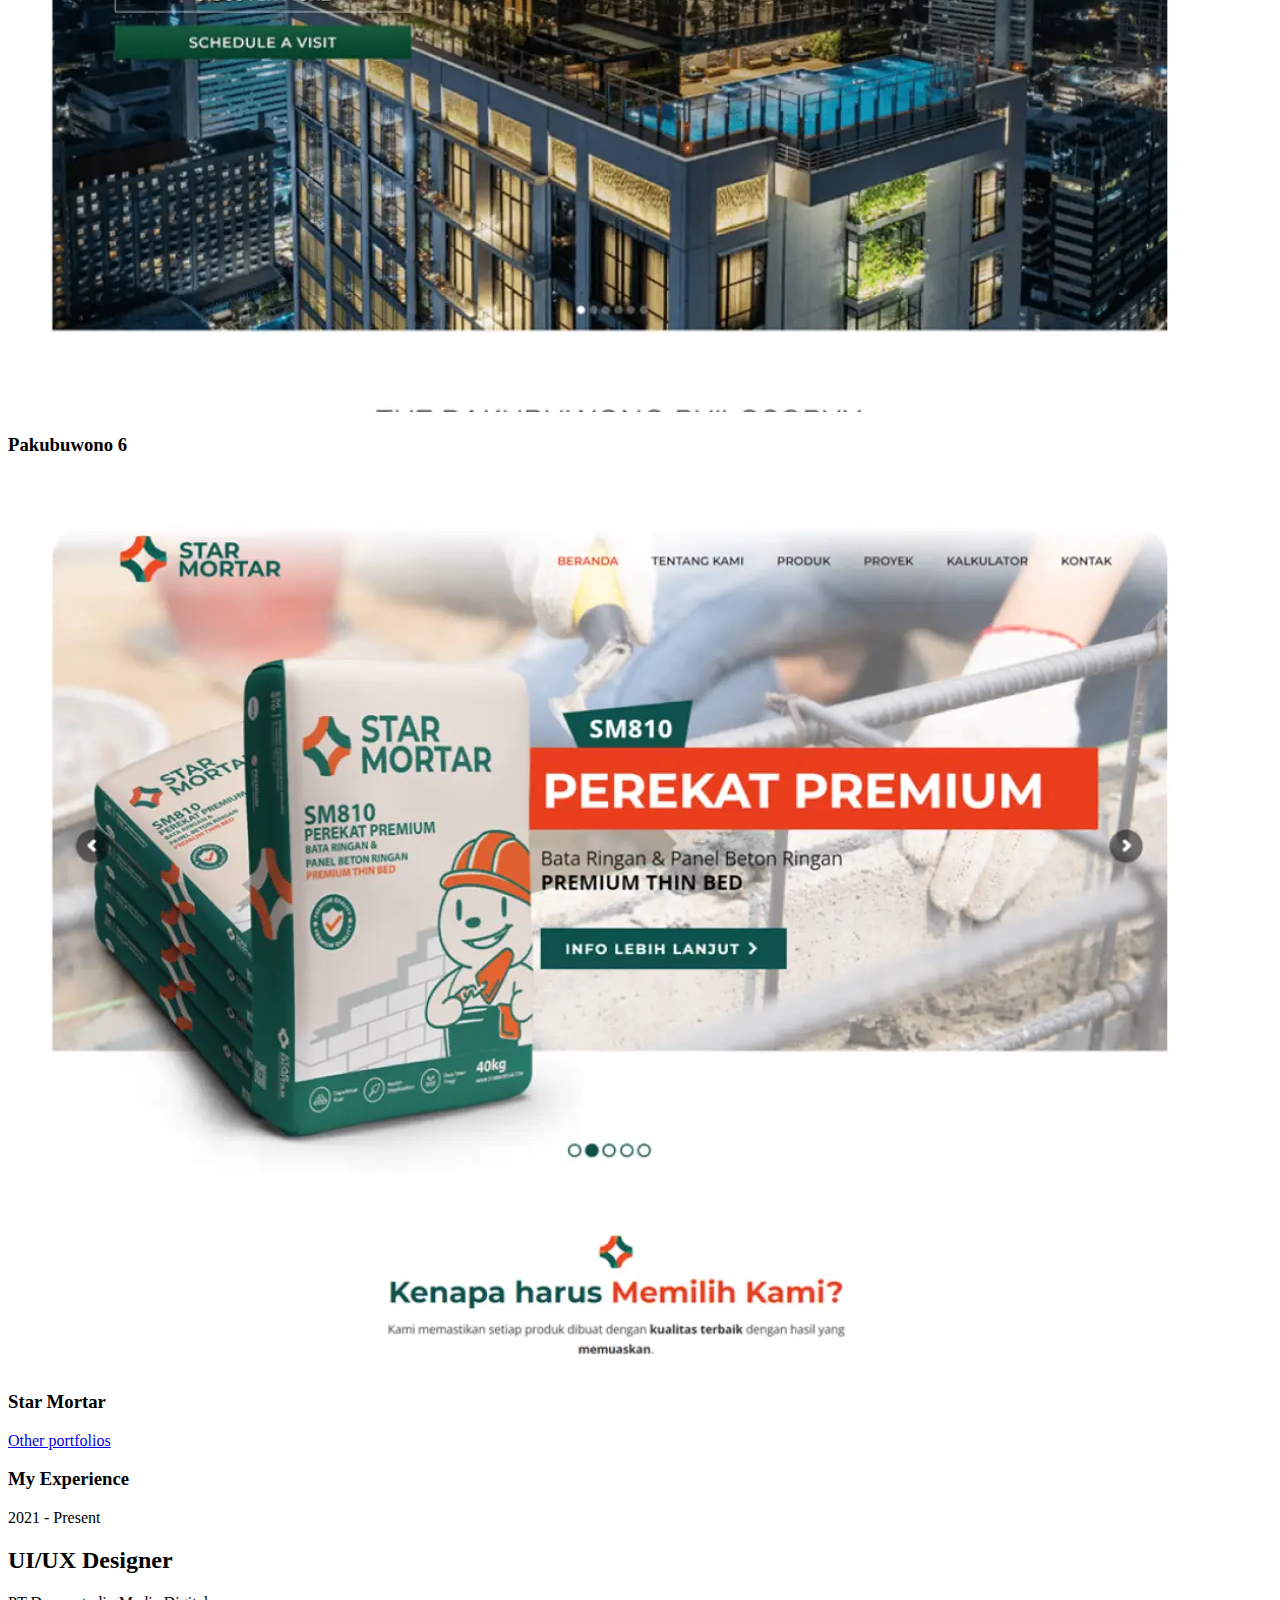
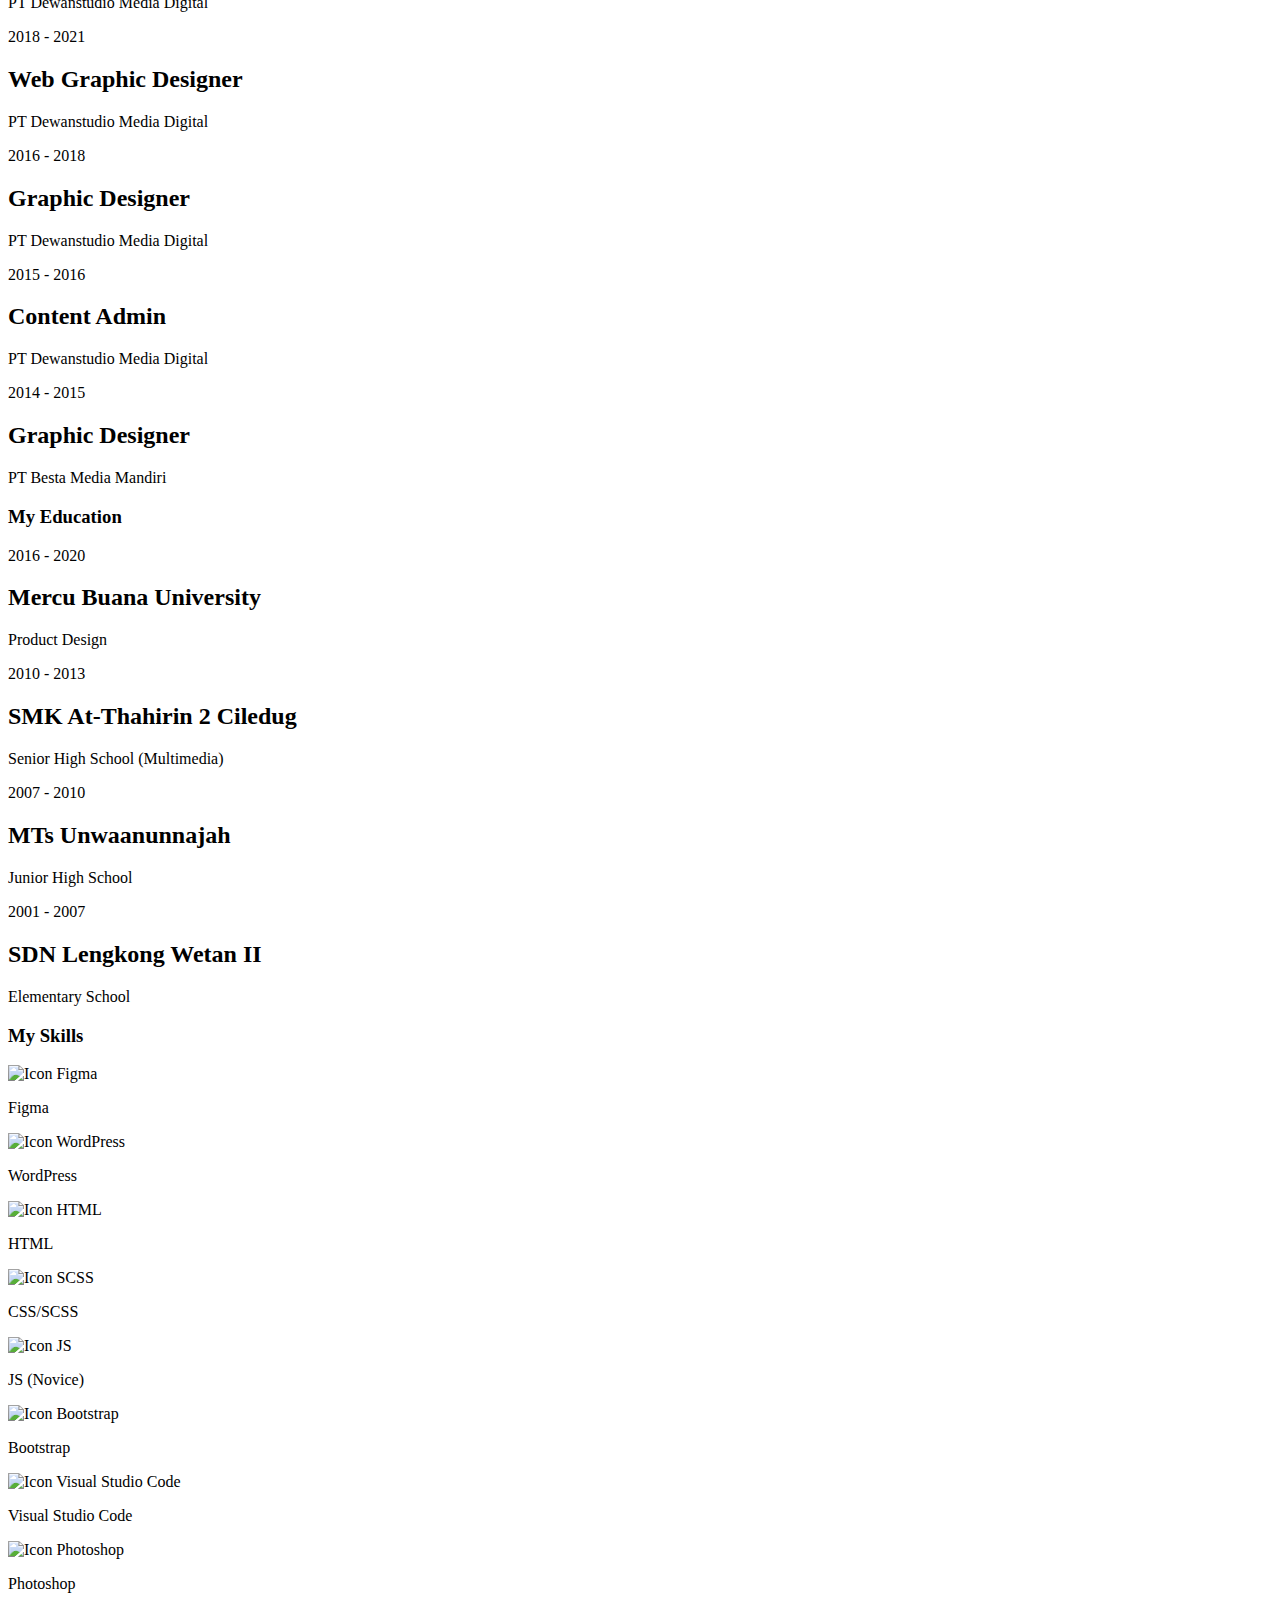
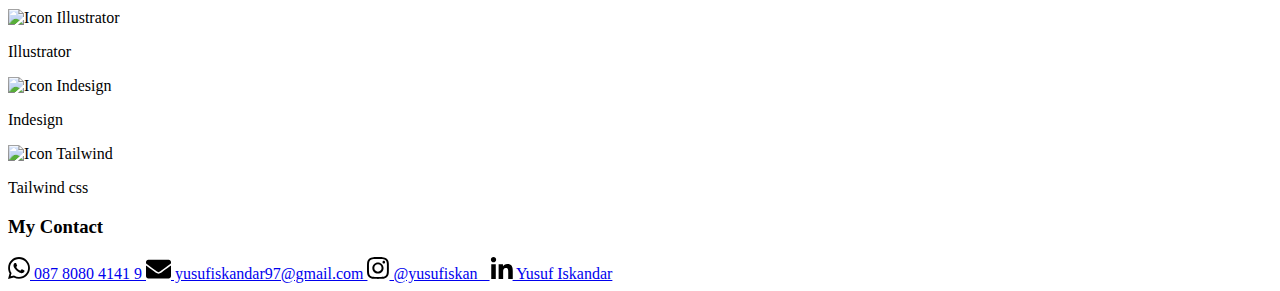
==== commit 07ba4853: "update favicon" ====
--- a/index.html
+++ b/index.html
@@ -1,17 +1,20 @@
 <!DOCTYPE html>
 <html lang="en" class="scroll-smooth">
 
-<head>
+<head>    
+    <title>UI/UX Desginer | Web Designer - Yusuf Iskandar</title>
     <meta charset="UTF-8">
+    <meta name="description" content="Landing Page Portfolio">
+    <meta name="keywords" content="UI/UX Designer, Web Designer, Frontend Development, WordPress Development">
+    <meta name="author" content="Yusuf Iskandar">
     <meta name="viewport" content="width=device-width, initial-scale=1.0">
+    <link rel="icon" type="image/x-icon" href="./favicon-yusufiskan_.webp">
     <link rel="preconnect" href="https://fonts.googleapis.com">
     <link rel="preconnect" href="https://fonts.gstatic.com" crossorigin>
     <link href="https://fonts.googleapis.com/css2?family=Unbounded:wght@200..900&display=swap" rel="stylesheet">
     <link href="https://unpkg.com/tailwindcss@^2/dist/tailwind.min.css" rel="stylesheet"/>
     <link rel="stylesheet" href="style.css">
     <script src="https://cdn.tailwindcss.com"></script>
-
-    <title>Yusuf Iskandar</title>
 </head>
 
 
@@ -106,7 +109,7 @@
                 </div>
 
                 <div class="flex flex-col">
-                    <img src="poto-profile.webp" class="rotate-3 transition ease-in-out delay-100 hover:rotate-0 hover:transition hover:ease-in-out hover:delay-100 w-9/12 md:w-full h-[auto] mx-auto">
+                    <img src="poto-profile.webp" alt="Poto Profile Yusuf Iskandar" class="rotate-3 transition ease-in-out delay-100 hover:rotate-0 hover:transition hover:ease-in-out hover:delay-100 w-9/12 md:w-full h-[auto] mx-auto">
                 </div>
             </div>
         </div>
@@ -131,7 +134,7 @@
         <div class="grid grid-cols-1 md:grid-cols-2 gap-x-8 px-5">
             <div class="my-cards mb-5">
                 <div class="bg-[#001343] py-5 pb-0 w-fit rounded-[20px]">
-                    <img src="nikko-steel.webp" class="h-auto hover:-translate-y-1 hover:scale-110 duration-300">
+                    <img src="nikko-steel.webp" alt="Nikko Steel" class="h-auto hover:-translate-y-1 hover:scale-110 duration-300">
                 </div>
                 <div class="text-white text-center">
                     <h3 class="text-base md:text-2xl unbounded-semibold pt-3">Nikko Steel</h3>
@@ -139,7 +142,7 @@
             </div>
             <div class="my-cards mb-5">
                 <div class="bg-[#001343] py-5 pb-0 w-fit rounded-[20px]">
-                    <img src="bpom.webp" class="h-auto hover:-translate-y-1 hover:scale-110 duration-300">
+                    <img src="bpom.webp" alt="Direktorat Registrasi Obat" class="h-auto hover:-translate-y-1 hover:scale-110 duration-300">
                 </div>
                 <div class="text-white text-center">
                     <h3 class="text-base md:text-2xl unbounded-semibold pt-3">Direktorat Registrasi Obat</h3>
@@ -147,7 +150,7 @@
             </div>
             <div class="my-cards mb-5">
                 <div class="bg-[#001343] py-5 pb-0 w-fit rounded-[20px]">
-                    <img src="pakubuwono.webp" class="h-auto hover:-translate-y-1 hover:scale-110 duration-300">
+                    <img src="pakubuwono.webp" alt="Pakubuwono 6" class="h-auto hover:-translate-y-1 hover:scale-110 duration-300">
                 </div>
                 <div class="text-white text-center">
                     <h3 class="text-base md:text-2xl unbounded-semibold pt-3">Pakubuwono 6</h3>
@@ -155,7 +158,7 @@
             </div>
             <div class="my-cards mb-5">
                 <div class="bg-[#001343] py-5 pb-0 w-fit rounded-[20px]">
-                    <img src="star-mortar.webp" class="h-auto hover:-translate-y-1 hover:scale-110 duration-300">
+                    <img src="star-mortar.webp" alt="Star Mortar" class="h-auto hover:-translate-y-1 hover:scale-110 duration-300">
                 </div>
                 <div class="text-white text-center">
                     <h3 class="text-base md:text-2xl unbounded-semibold pt-3">Star Mortar</h3>
@@ -175,27 +178,27 @@
                 <div class="my-experience">
                     <h3 class="text-3xl md:text-4xl text-center md:text-left text-[#B0FD07] unbounded-bold mb-10">My Experience</h3>
                     <div class="p-8 rounded-[20px] bg-[#00237a] mb-5 hover:border-solid hover:border-2 hover:border-[#B0FD07]">
-                        <h5 class="text-[#B0FD07] text-lg md:text-xl unbounded-medium">2021 - Now</h5>
+                        <p class="text-[#B0FD07] text-lg md:text-xl unbounded-medium">2021 - Present</p>
                         <h2 class="text-xl md:text-3xl unbounded-bold text-white">UI/UX Designer</h2>
                         <p class="text-sm md:text-base text-[#ACACAC]">PT Dewanstudio Media Digital</p>
                     </div>
                     <div class="p-8 rounded-[20px] bg-[#00237a] mb-5 hover:border-solid hover:border-2 hover:border-[#B0FD07]">
-                        <h5 class="text-[#B0FD07] text-lg md:text-xl unbounded-medium">2018 - 2021</h5>
+                        <p class="text-[#B0FD07] text-lg md:text-xl unbounded-medium">2018 - 2021</p>
                         <h2 class="text-xl md:text-3xl unbounded-bold text-white">Web Graphic Designer</h2>
                         <p class="text-sm md:text-base text-[#ACACAC]">PT Dewanstudio Media Digital</p>
                     </div>
                     <div class="p-8 rounded-[20px] bg-[#00237a] mb-5 hover:border-solid hover:border-2 hover:border-[#B0FD07]">
-                        <h5 class="text-[#B0FD07] text-lg md:text-xl unbounded-medium">2016 - 2018</h5>
+                        <p class="text-[#B0FD07] text-lg md:text-xl unbounded-medium">2016 - 2018</p>
                         <h2 class="text-xl md:text-3xl unbounded-bold text-white">Graphic Designer</h2>
                         <p class="text-sm md:text-base text-[#ACACAC]">PT Dewanstudio Media Digital</p>
                     </div>
                     <div class="p-8 rounded-[20px] bg-[#00237a] mb-5 hover:border-solid hover:border-2 hover:border-[#B0FD07]">
-                        <h5 class="text-[#B0FD07] text-lg md:text-xl unbounded-medium">2015 - 2016</h5>
+                        <p class="text-[#B0FD07] text-lg md:text-xl unbounded-medium">2015 - 2016</p>
                         <h2 class="text-xl md:text-3xl unbounded-bold text-white">Content Admin</h2>
                         <p class="text-sm md:text-base text-[#ACACAC]">PT Dewanstudio Media Digital</p>
                     </div>
                     <div class="p-8 rounded-[20px] bg-[#00237a] mb-5 hover:border-solid hover:border-2 hover:border-[#B0FD07]">
-                        <h5 class="text-[#B0FD07] text-lg md:text-xl unbounded-medium">2014 - 2015</h5>
+                        <p class="text-[#B0FD07] text-lg md:text-xl unbounded-medium">2014 - 2015</p>
                         <h2 class="text-xl md:text-3xl unbounded-bold text-white">Graphic Designer</h2>
                         <p class="text-sm md:text-base text-[#ACACAC]">PT Besta Media Mandiri</p>
                     </div>                    
@@ -203,22 +206,22 @@
                 <div class="my-education">
                     <h3 class="text-3xl md:text-4xl text-center md:text-left text-[#B0FD07] unbounded-bold mt-10 md:mt-0 mb-10">My Education</h3>
                     <div class="p-8 rounded-[20px] bg-[#00237a] mb-5 hover:border-solid hover:border-2 hover:border-[#B0FD07]">
-                        <h5 class="text-[#B0FD07] text-lg md:text-xl unbounded-medium">2016 - 2020</h5>
+                        <p class="text-[#B0FD07] text-lg md:text-xl unbounded-medium">2016 - 2020</p>
                         <h2 class="text-xl md:text-3xl unbounded-bold text-white">Mercu Buana University</h2>
                         <p class="text-sm md:text-base text-[#ACACAC]">Product Design</p>
                     </div>
                     <div class="p-8 rounded-[20px] bg-[#00237a] mb-5 hover:border-solid hover:border-2 hover:border-[#B0FD07]">
-                        <h5 class="text-[#B0FD07] text-lg md:text-xl unbounded-medium">2010 - 2013</h5>
+                        <p class="text-[#B0FD07] text-lg md:text-xl unbounded-medium">2010 - 2013</p>
                         <h2 class="text-xl md:text-3xl unbounded-bold text-white">SMK At-Thahirin 2 Ciledug</h2>
                         <p class="text-sm md:text-base text-[#ACACAC]">Senior High School (Multimedia)</p>
                     </div>
                     <div class="p-8 rounded-[20px] bg-[#00237a] mb-5 hover:border-solid hover:border-2 hover:border-[#B0FD07]">
-                        <h5 class="text-[#B0FD07] text-lg md:text-xl unbounded-medium">2007 - 2010</h5>
+                        <p class="text-[#B0FD07] text-lg md:text-xl unbounded-medium">2007 - 2010</p>
                         <h2 class="text-xl md:text-3xl unbounded-bold text-white">MTs Unwaanunnajah</h2>
                         <p class="text-sm md:text-base text-[#ACACAC]">Junior High School</p>
                     </div>
                     <div class="p-8 rounded-[20px] bg-[#00237a] mb-5 hover:border-solid hover:border-2 hover:border-[#B0FD07]">
-                        <h5 class="text-[#B0FD07] text-lg md:text-xl unbounded-medium">2001 - 2007</h5>
+                        <p class="text-[#B0FD07] text-lg md:text-xl unbounded-medium">2001 - 2007</p>
                         <h2 class="text-xl md:text-3xl unbounded-bold text-white">SDN Lengkong Wetan II</h2>
                         <p class="text-sm md:text-base text-[#ACACAC]">Elementary School</p>
                     </div>                  
@@ -236,7 +239,7 @@
         <div class="grid grid-cols-3 md:grid-cols-5 gap-x-5 px-5">
             <div class="my-cards mb-5 transition ease-in-out delay-50 hover:-translate-y-1 hover:scale-110 duration-300">
                 <div class="bg-[#001C61] hover:border-solid hover:border-2 hover:border-[#B0FD07] p-8 w-fit rounded-[20px] mx-auto">
-                    <img src="figma.svg" class="h-auto">                        
+                    <img src="figma.svg" class="h-auto" alt="Icon Figma">                        
                 </div>
                 <div class="text-white text-center">
                     <p class="text-xs md:text-base pt-3">Figma</p>
@@ -244,82 +247,82 @@
             </div>
             <div class="my-cards mb-5 transition ease-in-out delay-50 hover:-translate-y-1 hover:scale-110 duration-300">
                 <div class="bg-[#001C61] hover:border-solid hover:border-2 hover:border-[#B0FD07] p-8 w-fit rounded-[20px] mx-auto">
-                    <img src="wordpress.svg" class="h-auto">                        
-                </div>
-                <div class="text-white text-center">
-                    <p class="text-xs md:text-bas pt-3">WordPress</p>
-                </div>
-            </div>
-            <div class="my-cards mb-5 transition ease-in-out delay-50 hover:-translate-y-1 hover:scale-110 duration-300">
-                <div class="bg-[#001C61] hover:border-solid hover:border-2 hover:border-[#B0FD07] p-8 w-fit rounded-[20px] mx-auto">
-                    <img src="html.svg" class="h-auto">                        
-                </div>
-                <div class="text-white text-center">
-                    <p class="text-xs md:text-bas pt-3">HTML</p>
-                </div>
-            </div>
-            <div class="my-cards mb-5 transition ease-in-out delay-50 hover:-translate-y-1 hover:scale-110 duration-300">
-                <div class="bg-[#001C61] hover:border-solid hover:border-2 hover:border-[#B0FD07] p-8 w-fit rounded-[20px] mx-auto">
-                    <img src="scss.svg" class="h-auto">                        
-                </div>
-                <div class="text-white text-center">
-                    <p class="text-xs md:text-bas pt-3">CSS/SCSS</p>
-                </div>
-            </div>
-            <div class="my-cards mb-5 transition ease-in-out delay-50 hover:-translate-y-1 hover:scale-110 duration-300">
-                <div class="bg-[#001C61] hover:border-solid hover:border-2 hover:border-[#B0FD07] p-8 w-fit rounded-[20px] mx-auto">
-                    <img src="js.svg" class="h-auto">                        
-                </div>
-                <div class="text-white text-center">
-                    <p class="text-xs md:text-bas pt-3">JS (Novice)</p>
-                </div>
-            </div>
-            <div class="my-cards mb-5 transition ease-in-out delay-50 hover:-translate-y-1 hover:scale-110 duration-300">
-                <div class="bg-[#001C61] hover:border-solid hover:border-2 hover:border-[#B0FD07] p-8 w-fit rounded-[20px] mx-auto">
-                    <img src="bootstrap.svg" class="h-auto">                        
-                </div>
-                <div class="text-white text-center">
-                    <p class="text-xs md:text-bas pt-3">Bootstrap</p>
-                </div>
-            </div>
-            <div class="my-cards mb-5 transition ease-in-out delay-50 hover:-translate-y-1 hover:scale-110 duration-300">
-                <div class="bg-[#001C61] hover:border-solid hover:border-2 hover:border-[#B0FD07] p-8 w-fit rounded-[20px] mx-auto">
-                    <img src="visual-studio.svg" class="h-auto">                        
-                </div>
-                <div class="text-white text-center">
-                    <p class="text-xs md:text-bas pt-3">Visual Studio Code</p>
-                </div>
-            </div>
-            <div class="my-cards mb-5 transition ease-in-out delay-50 hover:-translate-y-1 hover:scale-110 duration-300">
-                <div class="bg-[#001C61] hover:border-solid hover:border-2 hover:border-[#B0FD07] p-8 w-fit rounded-[20px] mx-auto">
-                    <img src="photoshop.svg" class="h-auto">                        
-                </div>
-                <div class="text-white text-center">
-                    <p class="text-xs md:text-bas pt-3">Photoshop</p>
-                </div>
-            </div>
-            <div class="my-cards mb-5 transition ease-in-out delay-50 hover:-translate-y-1 hover:scale-110 duration-300">
-                <div class="bg-[#001C61] hover:border-solid hover:border-2 hover:border-[#B0FD07] p-8 w-fit rounded-[20px] mx-auto">
-                    <img src="illustrator.svg" class="h-auto">                        
-                </div>
-                <div class="text-white text-center">
-                    <p class="text-xs md:text-bas pt-3">Illustrator</p>
-                </div>
-            </div>
-            <div class="my-cards mb-5 transition ease-in-out delay-50 hover:-translate-y-1 hover:scale-110 duration-300">
-                <div class="bg-[#001C61] hover:border-solid hover:border-2 hover:border-[#B0FD07] p-8 w-fit rounded-[20px] mx-auto">
-                    <img src="indesign.svg" class="h-auto">                        
-                </div>
-                <div class="text-white text-center">
-                    <p class="text-xs md:text-bas pt-3">Indesign</p>
+                    <img src="wordpress.svg" class="h-auto" alt="Icon WordPress">                        
+                </div>
+                <div class="text-white text-center">
+                    <p class="text-xs md:text-base pt-3">WordPress</p>
+                </div>
+            </div>
+            <div class="my-cards mb-5 transition ease-in-out delay-50 hover:-translate-y-1 hover:scale-110 duration-300">
+                <div class="bg-[#001C61] hover:border-solid hover:border-2 hover:border-[#B0FD07] p-8 w-fit rounded-[20px] mx-auto">
+                    <img src="html.svg" class="h-auto" alt="Icon HTML">                        
+                </div>
+                <div class="text-white text-center">
+                    <p class="text-xs md:text-base pt-3">HTML</p>
+                </div>
+            </div>
+            <div class="my-cards mb-5 transition ease-in-out delay-50 hover:-translate-y-1 hover:scale-110 duration-300">
+                <div class="bg-[#001C61] hover:border-solid hover:border-2 hover:border-[#B0FD07] p-8 w-fit rounded-[20px] mx-auto">
+                    <img src="scss.svg" class="h-auto" alt="Icon SCSS">                        
+                </div>
+                <div class="text-white text-center">
+                    <p class="text-xs md:text-base pt-3">CSS/SCSS</p>
+                </div>
+            </div>
+            <div class="my-cards mb-5 transition ease-in-out delay-50 hover:-translate-y-1 hover:scale-110 duration-300">
+                <div class="bg-[#001C61] hover:border-solid hover:border-2 hover:border-[#B0FD07] p-8 w-fit rounded-[20px] mx-auto">
+                    <img src="js.svg" class="h-auto" alt="Icon JS">                        
+                </div>
+                <div class="text-white text-center">
+                    <p class="text-xs md:text-base pt-3">JS (Novice)</p>
+                </div>
+            </div>
+            <div class="my-cards mb-5 transition ease-in-out delay-50 hover:-translate-y-1 hover:scale-110 duration-300">
+                <div class="bg-[#001C61] hover:border-solid hover:border-2 hover:border-[#B0FD07] p-8 w-fit rounded-[20px] mx-auto">
+                    <img src="bootstrap.svg" class="h-auto" alt="Icon Bootstrap">                        
+                </div>
+                <div class="text-white text-center">
+                    <p class="text-xs md:text-base pt-3">Bootstrap</p>
+                </div>
+            </div>
+            <div class="my-cards mb-5 transition ease-in-out delay-50 hover:-translate-y-1 hover:scale-110 duration-300">
+                <div class="bg-[#001C61] hover:border-solid hover:border-2 hover:border-[#B0FD07] p-8 w-fit rounded-[20px] mx-auto">
+                    <img src="visual-studio.svg" class="h-auto" alt="Icon Visual Studio Code">                        
+                </div>
+                <div class="text-white text-center">
+                    <p class="text-xs md:text-base pt-3">Visual Studio Code</p>
+                </div>
+            </div>
+            <div class="my-cards mb-5 transition ease-in-out delay-50 hover:-translate-y-1 hover:scale-110 duration-300">
+                <div class="bg-[#001C61] hover:border-solid hover:border-2 hover:border-[#B0FD07] p-8 w-fit rounded-[20px] mx-auto">
+                    <img src="photoshop.svg" class="h-auto" alt="Icon Photoshop">                        
+                </div>
+                <div class="text-white text-center">
+                    <p class="text-xs md:text-base pt-3">Photoshop</p>
+                </div>
+            </div>
+            <div class="my-cards mb-5 transition ease-in-out delay-50 hover:-translate-y-1 hover:scale-110 duration-300">
+                <div class="bg-[#001C61] hover:border-solid hover:border-2 hover:border-[#B0FD07] p-8 w-fit rounded-[20px] mx-auto">
+                    <img src="illustrator.svg" class="h-auto" alt="Icon Illustrator">                        
+                </div>
+                <div class="text-white text-center">
+                    <p class="text-xs md:text-base pt-3">Illustrator</p>
+                </div>
+            </div>
+            <div class="my-cards mb-5 transition ease-in-out delay-50 hover:-translate-y-1 hover:scale-110 duration-300">
+                <div class="bg-[#001C61] hover:border-solid hover:border-2 hover:border-[#B0FD07] p-8 w-fit rounded-[20px] mx-auto">
+                    <img src="indesign.svg" class="h-auto" alt="Icon Indesign">                        
+                </div>
+                <div class="text-white text-center">
+                    <p class="text-xs md:text-base pt-3">Indesign</p>
                 </div>
             </div>
             <div class="my-cards mb-5 transition ease-in-out delay-50 hover:-translate-y-1 hover:scale-110 duration-300 md:col-span-5">
                 <div class="bg-[#001C61] hover:border-solid hover:border-2 hover:border-[#B0FD07] py-10 md:py-11 px-8 w-fit rounded-[20px] mx-auto">
-                    <img src="tailwind.svg" class="w-[100px] h-auto">                        
-                </div>
-                <div class="text-white text-center">
-                    <p class="text-xs md:text-bas pt-3">Tailwind css</p>
+                    <img src="tailwind.svg" class="w-[100px] h-auto" alt="Icon Tailwind">                        
+                </div>
+                <div class="text-white text-center">
+                    <p class="text-xs md:text-base pt-3">Tailwind css</p>
                 </div>
             </div>
         </div>
